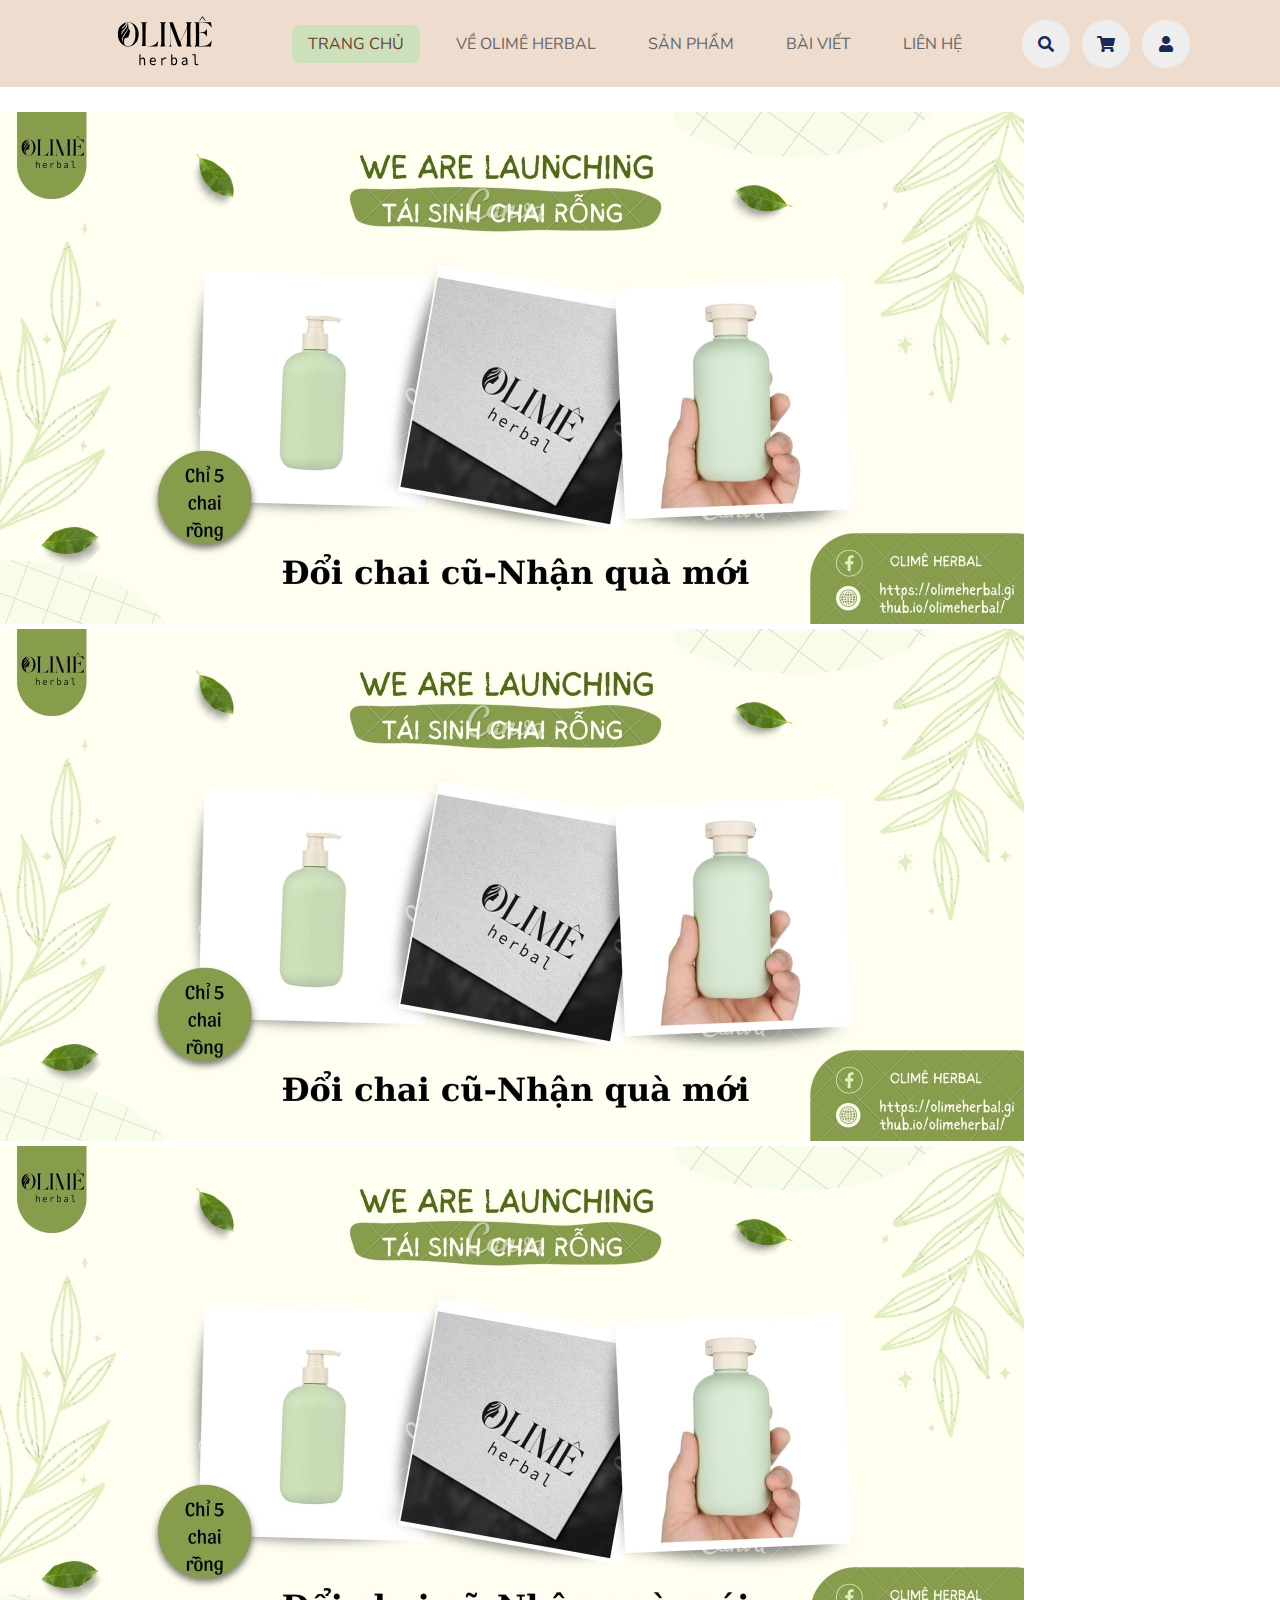
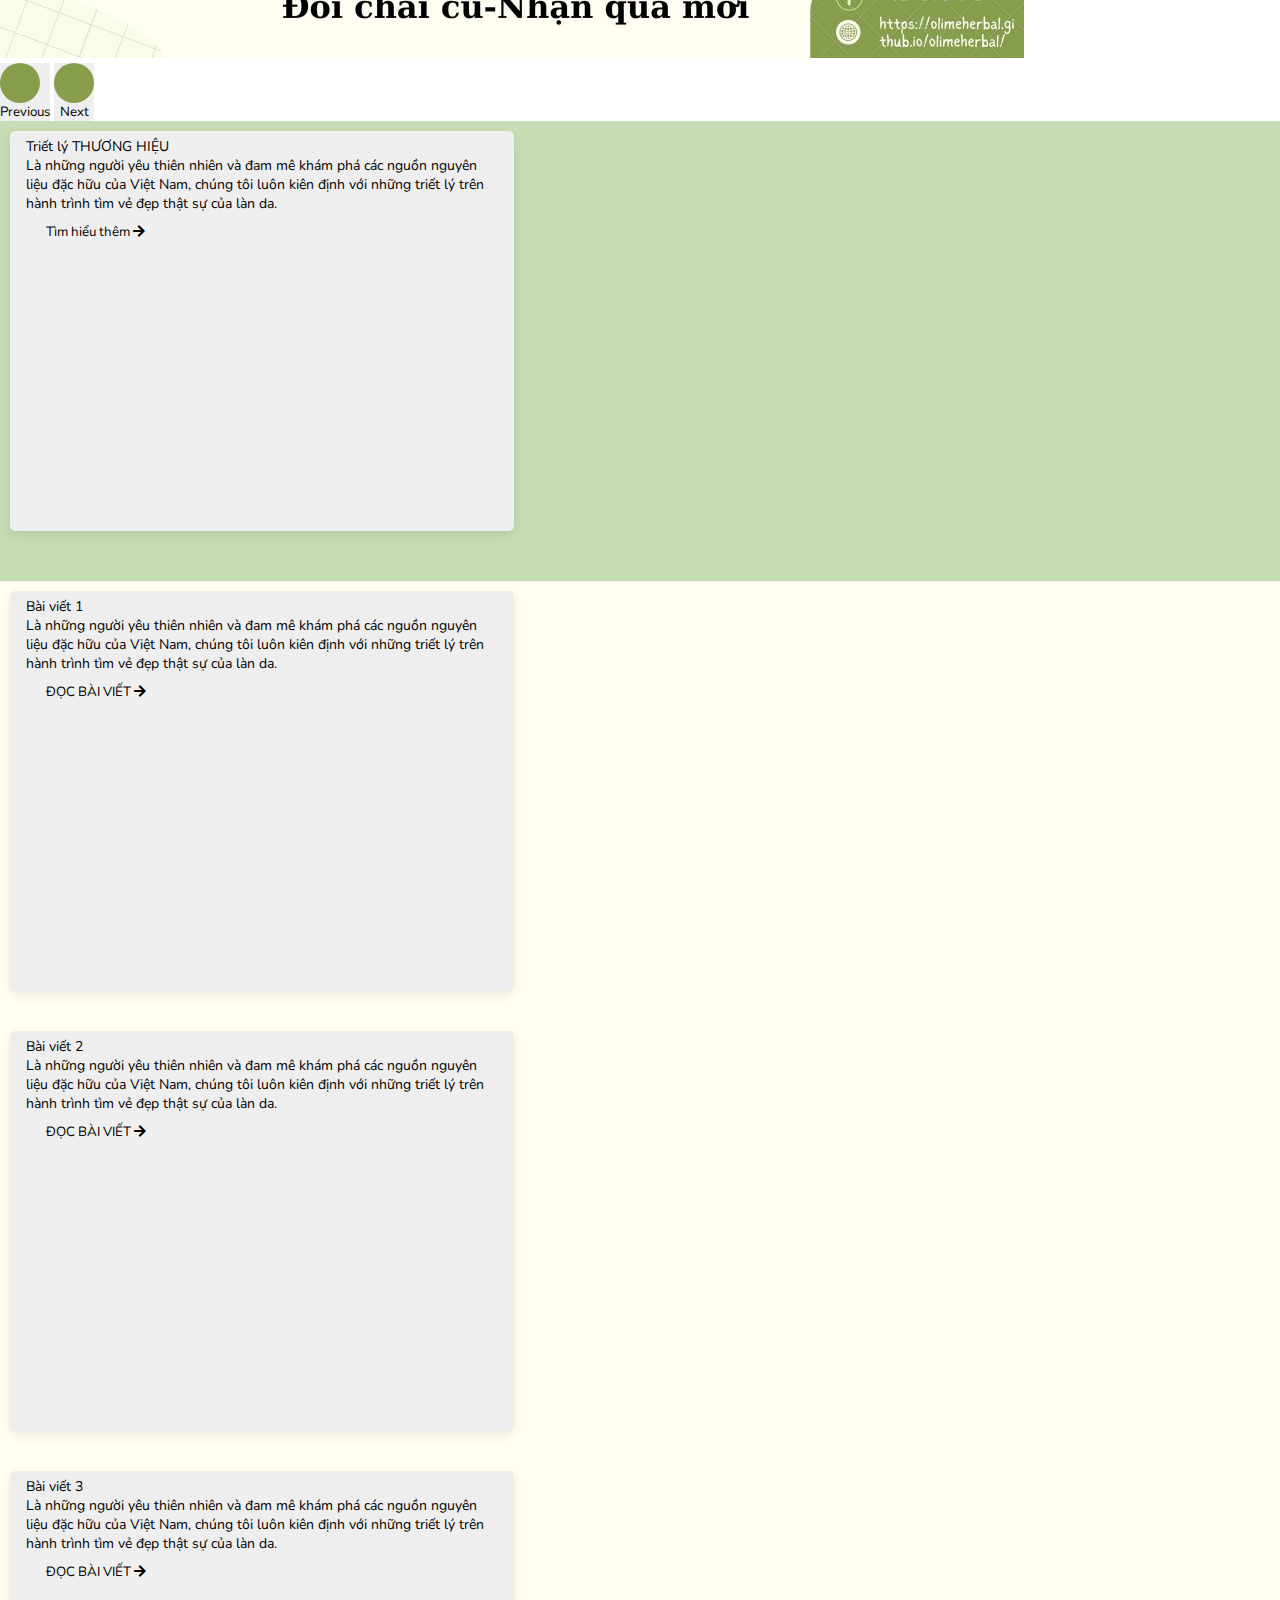
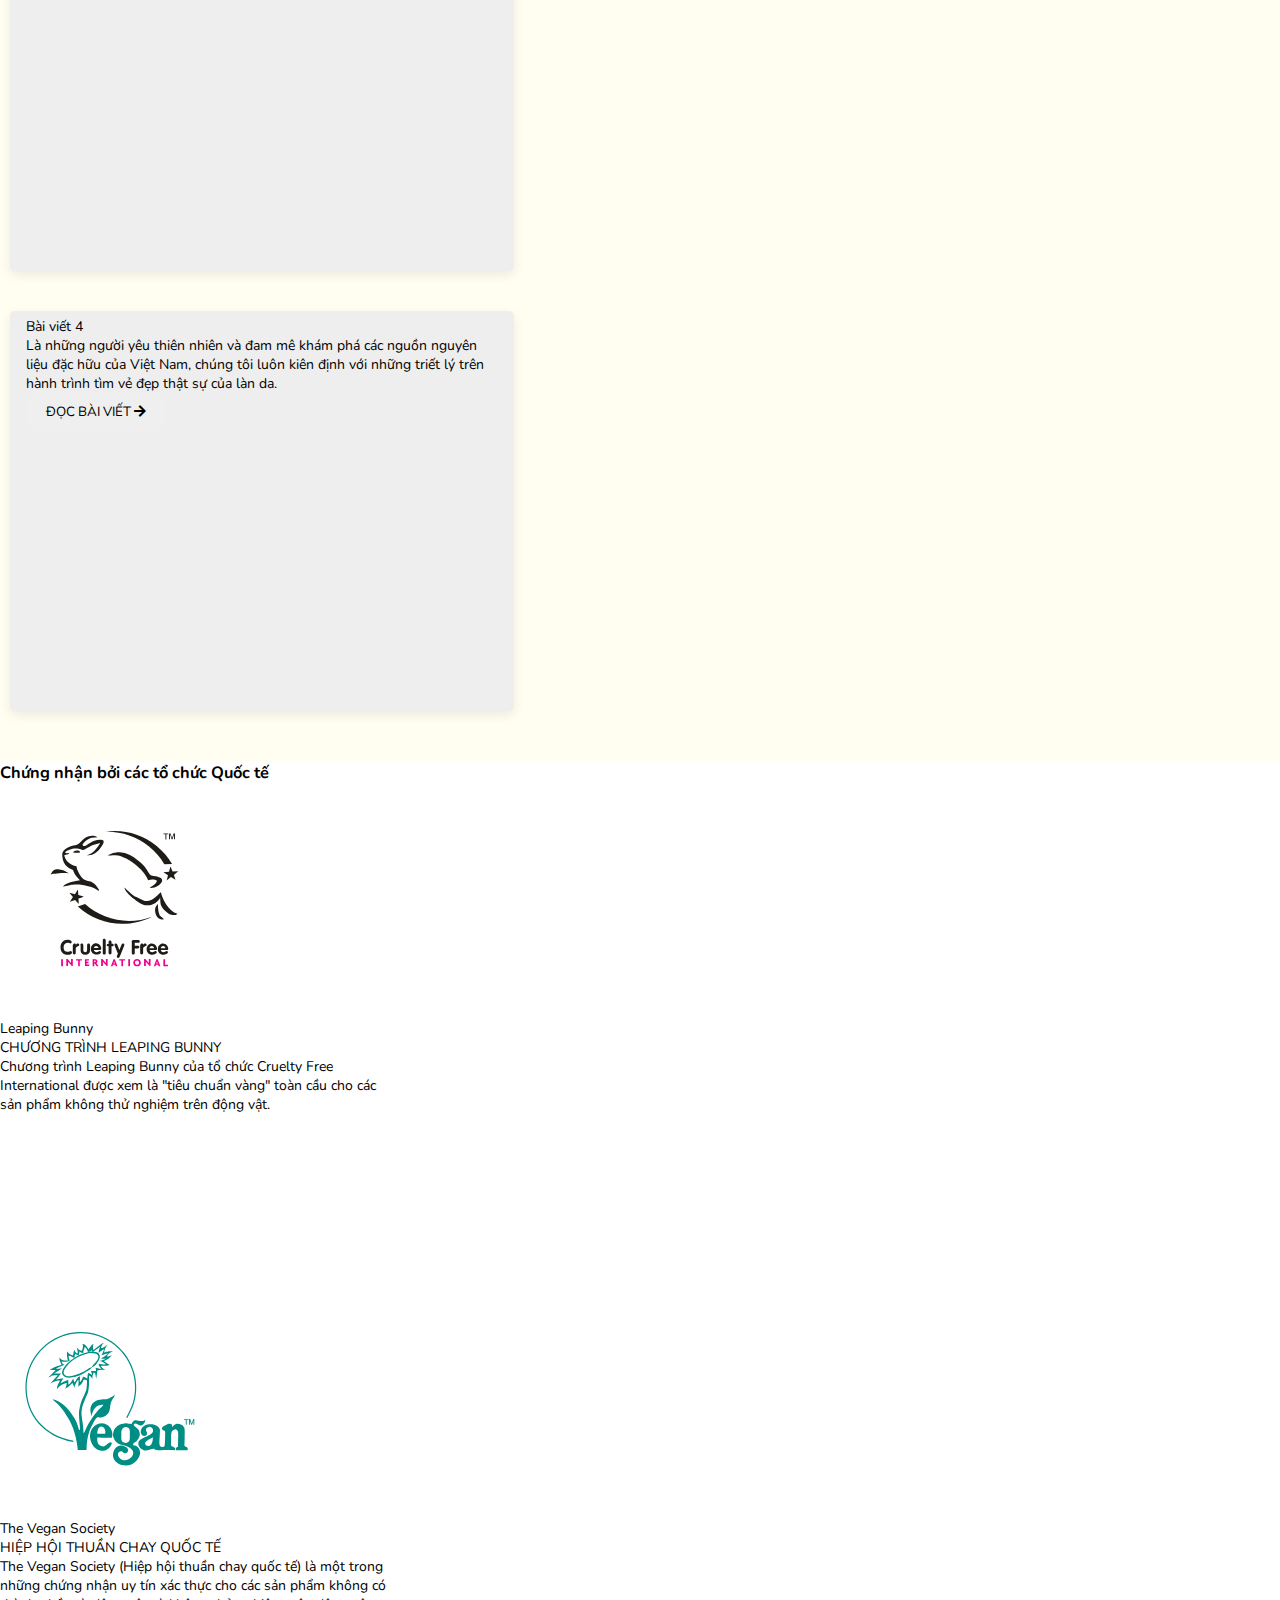
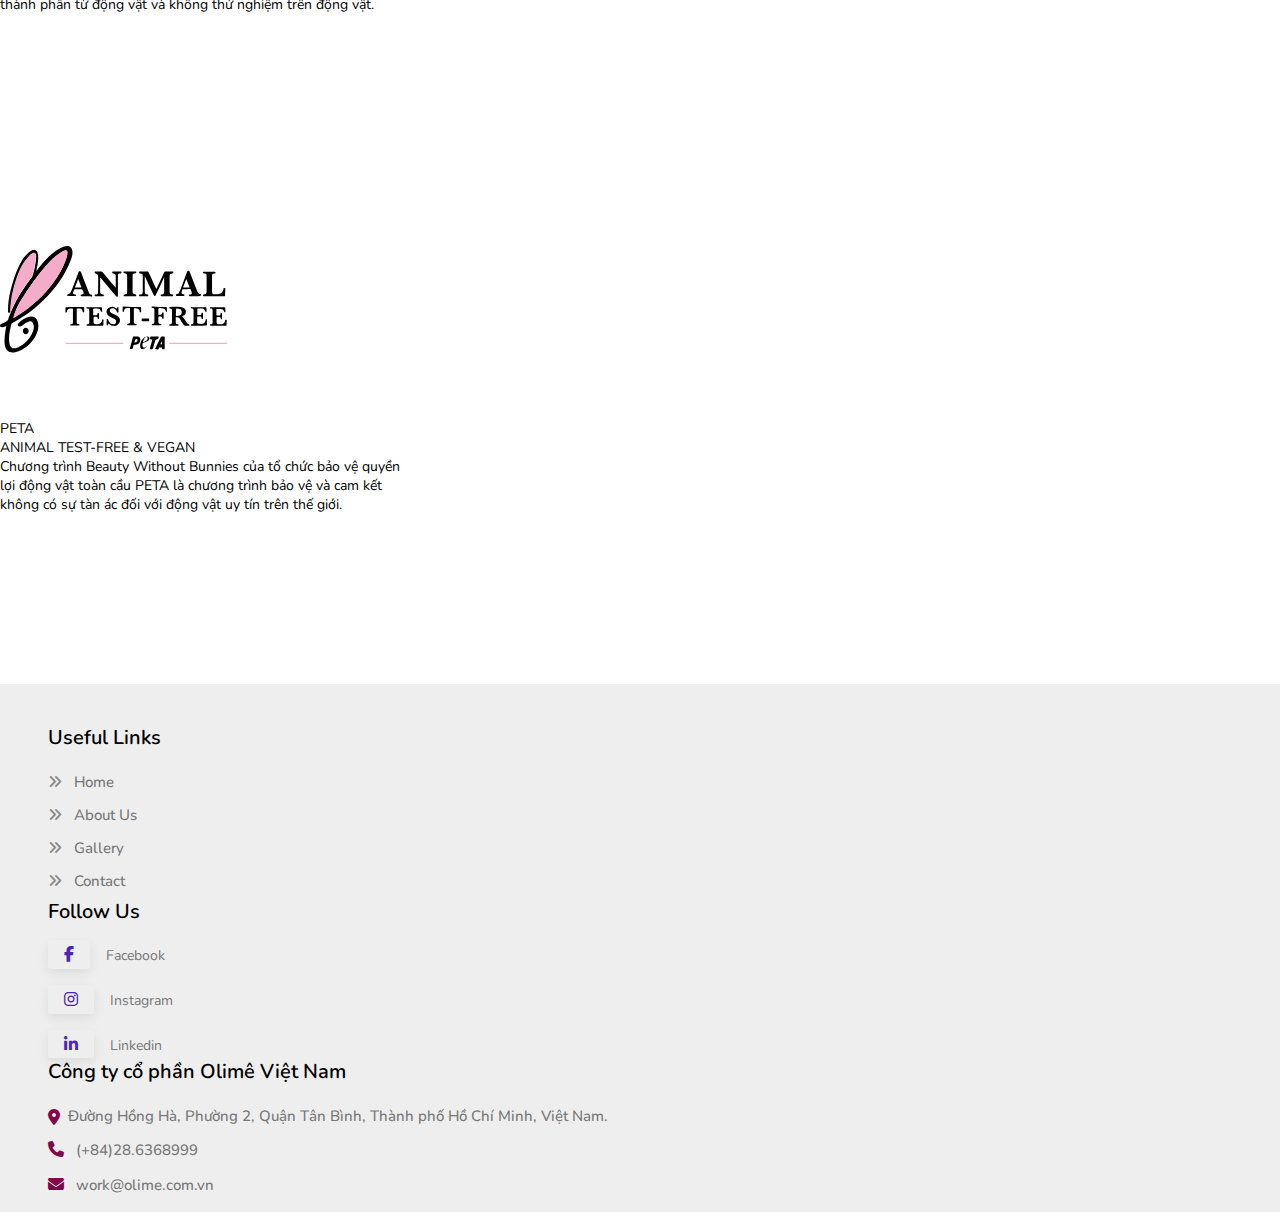
==== index.html @ 885ab1d5 "update" ====
<!DOCTYPE html>
<html lang="en">
<head>
    <meta charset="UTF-8">
    <meta name="viewport" content="width=device-width, initial-scale=1.0">
    <link rel="stylesheet" href="https://cdnjs.cloudflare.com/ajax/libs/font-awesome/6.4.2/css/all.min.css">
    <link href="https://cdn.jsdelivr.net/npm/bootstrap@5.3.2/dist/css/bootstrap.min.css" rel="stylesheet" integrity="sha384-T3c6CoIi6uLrA9TneNEoa7RxnatzjcDSCmG1MXxSR1GAsXEV/Dwwykc2MPK8M2HN" crossorigin="anonymous">
    <title>Oliherbal</title>
    <link
    rel="stylesheet"
    href="https://cdn.jsdelivr.net/npm/swiper@11/swiper-bundle.min.css"
    />
    <link rel="icon" href="./assests/img/logo.svg" type="image/x-icon">
    <link rel="stylesheet" href="./css/style.css">
    <link rel="stylesheet" href="https://use.fontawesome.com/releases/v5.0.8/css/all.css">
</head>
<body>
    <div class="wrapper">
        <header id="home">
            <a href="">
                <img src="./assests/img/logo2.svg" alt="logo" width="150px" height="50px">
            </a>
            <nav class="navbar ">
                <a class="active" href="#home">TRANG CHỦ</a>
                <a href="#about">VỀ OLIMÊ HERBAL</a>
                <a class="product" href="#product" >SẢN PHẨM</a>
                <a href="#blog">BÀI VIẾT</a>
                <a href="#contact">LIÊN HỆ</a>
            </nav>
            <dev class="icon">
                <i class="fas fa-bars" id="menu-bars"></i>
                <i class="fas fa-search" id="search"></i>
                <a href="#" class="fas fa-shopping-cart"></a>
                <i class="fa fa-user" aria-hidden="true"></i>
            </dev>
        </header>
        <!-- Carousel wrapper -->
        <div id="carouselExample" class="carousel slide" style="margin-top: 7rem;">
            <div class="carousel-inner justify-content-center">
                <div class="carousel-item active">
                    <img src="./assests/img/slider1.jpg" class="d-block mx-auto" alt="..." style="max-height: 100vh; max-width: 100%; object-fit: contain;">
                </div>
                <div class="carousel-item">
                    <img src="./assests/img/slider1.jpg" class="d-block mx-auto" alt="..." style="max-height: 100vh; max-width: 100%; object-fit: contain;">
                </div>
                <div class="carousel-item">
                    <img src="./assests/img/slider1.jpg" class="d-block mx-auto" alt="..." style="max-height: 100vh; max-width: 100%; object-fit: contain;">
                </div>
            </div>
            <button class="carousel-control-prev " type="button" data-bs-target="#carouselExample" data-bs-slide="prev">
                <div class="carousel-control-prev-theme d-flex align-items-center justify-content-center">
                    <span class="carousel-control-prev-icon" aria-hidden="true"></span>
                </div>
                <span class="visually-hidden">Previous</span>
            </button>
            <button class="carousel-control-next" type="button" data-bs-target="#carouselExample" data-bs-slide="next">
                <div class="carousel-control-prev-theme d-flex align-items-center justify-content-center">
                    <span class="carousel-control-next-icon" ariahidden="true"></span>
                </div>
                <span class="visually-hidden">Next</span>
            </button>
        </div>
        
        <div class="about d-flex justify-content-center align-items-center mt-3 p-5" id="about">
            <div class="content d-flex flex-column justify-content-center align-items-center">
                <p class="text fs-1"><span class="fst-italic">Triết lý</span> <span class="fw-bold">THƯƠNG HIỆU</span><p>
                <p class="text fs-5">Là những người yêu thiên nhiên và đam mê khám phá các nguồn nguyên liệu đặc hữu của Việt Nam, chúng tôi luôn kiên định với những triết lý trên hành trình tìm vẻ đẹp thật sự của làn da.</p>
                <button type="button" class="btn btn-dark custom-button">
                    Tìm hiểu thêm <i class="fas fa-arrow-right"></i> 
                </button>
            </div>
        </div>
        
        <div class="blog d-flex justify-content-center align-items-center p-5" id="blog">
            <div class="row mx-auto d-flex align-items-center justify-content-between">
                <div class="content d-flex flex-column justify-content-center align-items-center">
                    <p class="text fs-1"><span class="fw-bold">Bài viết 1</span><p>
                    <p class="text fs-5">Là những người yêu thiên nhiên và đam mê khám phá các nguồn nguyên liệu đặc hữu của Việt Nam, chúng tôi luôn kiên định với những triết lý trên hành trình tìm vẻ đẹp thật sự của làn da.</p>
                    <button type="button" class="btn btn-dark custom-button">
                        <span class="fw-bold">ĐỌC BÀI VIẾT</span> <i class="fas fa-arrow-right"></i> 
                    </button>
                </div>
                <div class="content d-flex flex-column justify-content-center align-items-center">
                    <p class="text fs-1"><span class="fw-bold">Bài viết 2</span><p>
                    <p class="text fs-5">Là những người yêu thiên nhiên và đam mê khám phá các nguồn nguyên liệu đặc hữu của Việt Nam, chúng tôi luôn kiên định với những triết lý trên hành trình tìm vẻ đẹp thật sự của làn da.</p>
                    <button type="button" class="btn btn-dark custom-button">
                        <span class="fw-bold">ĐỌC BÀI VIẾT</span> <i class="fas fa-arrow-right"></i> 
                    </button>
                </div>

                <div class="content d-flex flex-column justify-content-center align-items-center">
                    <p class="text fs-1"><span class="fw-bold">Bài viết 3</span><p>
                    <p class="text fs-5">Là những người yêu thiên nhiên và đam mê khám phá các nguồn nguyên liệu đặc hữu của Việt Nam, chúng tôi luôn kiên định với những triết lý trên hành trình tìm vẻ đẹp thật sự của làn da.</p>
                    <button type="button" class="btn btn-dark custom-button">
                        <span class="fw-bold">ĐỌC BÀI VIẾT</span> <i class="fas fa-arrow-right"></i> 
                    </button>
                </div>
                <div class="content d-flex flex-column justify-content-center align-items-center">
                    <p class="text fs-1"><span class="fw-bold">Bài viết 4</span><p>
                    <p class="text fs-5">Là những người yêu thiên nhiên và đam mê khám phá các nguồn nguyên liệu đặc hữu của Việt Nam, chúng tôi luôn kiên định với những triết lý trên hành trình tìm vẻ đẹp thật sự của làn da.</p>
                    <button type="button" class="btn btn-dark custom-button">
                        <span class="fw-bold">ĐỌC BÀI VIẾT</span> <i class="fas fa-arrow-right"></i> 
                    </button>
                </div>
            </div>
        </div>
        
        <div class="certificate p-5 d-flex justify-content-center align-items-center flex-column " >
            <h3 class="mb-5"> Chứng nhận bởi các tổ chức Quốc tế </h3>
            <div class="row mx-auto d-flex align-items-center justify-content-between">
                <div class="content2 d-flex flex-column justify-content-center align-items-center" style="max-width: 400px;">
                    <img src="./assests/img/certificate1.svg" alt="">
                    <p class="text fs-1"><span class="fw-bold">Leaping Bunny</span><p>
                    <p class="text fs-5"><span class="fw-bold">CHƯƠNG TRÌNH LEAPING BUNNY</span><p></p>
                    <p class="text fs-6">Chương trình Leaping Bunny của tổ chức Cruelty Free International được xem là "tiêu chuẩn vàng" toàn cầu cho các sản phẩm không thử nghiệm trên động vật.</p>
                </div>
                <div class="content2 d-flex flex-column justify-content-center align-items-center" style="max-width: 400px;">
                    <img src="./assests/img/certificate2.svg" alt="">
                    <p class="text fs-1"><span class="fw-bold">
                        The Vegan Society
                      </span><p>
                    <p class="text fs-5"><span class="fw-bold">
                        HIỆP HỘI THUẦN CHAY QUỐC TẾ
                      </span><p></p>
                    <p class="text fs-6">
                        The Vegan Society (Hiệp hội thuần chay quốc tế) là một trong những chứng nhận uy tín xác thực cho các sản phẩm không có thành phần từ động vật và không thử nghiệm trên động vật.
                      </p>
                </div>
                <div class="content2 d-flex flex-column justify-content-center align-items-center" style="max-width: 400px;">
                    <img src="./assests/img/certificate.svg" alt="">
                    <p class="text fs-1"><span class="fw-bold">
                        PETA
                      </span><p>
                    <p class="text fs-5"><span class="fw-bold">
                        ANIMAL TEST-FREE & VEGAN
                      </span><p></p>
                    <p class="text fs-6">
                        Chương trình Beauty Without Bunnies của tổ chức bảo vệ quyền lợi động vật toàn cầu PETA là chương trình bảo vệ và cam kết không có sự tàn ác đối với động vật uy tín trên thế giới.
                      </p>
                </div>
            </div>
        </div>

        <footer id="contact">
            <div class="container">
                <div class="row d-flex justify-content-center align-items-center">
                    <div class="col-md-3">
                        <div class="useful-link">
                            <h2>Useful Links</h2>
                            <div class="use-links">
                                <li><a href="index.html"><i class="fa-solid fa-angles-right"></i> Home</a></li>
                                <li><a href="about.html"><i class="fa-solid fa-angles-right"></i> About Us</a></li>
                                <li><a href="gallery.html"><i class="fa-solid fa-angles-right"></i> Gallery</a></li>
                                <li><a href="contact.html"><i class="fa-solid fa-angles-right"></i> Contact</a></li>
                            </div>
                        </div>
                    </div>
                    <div class="col-md-3">
                        <div class="social-links">
                            <h2>Follow Us</h2>
                            <div class="social-icons">
                                <li><a href="https://www.facebook.com/olimeherbal"><i class="fa-brands fa-facebook-f"></i> Facebook</a></li>
                                <li><a href=""><i class="fa-brands fa-instagram"></i> Instagram</a></li>
                                <li><a href=""><i class="fa-brands fa-linkedin-in"></i> Linkedin</a></li>
                            </div>
                        </div>
                    </div>
                    <div class="col-md-3">
                        <div class="address">
                            <h2>Công ty cổ phần Olimê Việt Nam</h2>
                            <div class="address-links">
                                <li class="address1"><i class="fa-solid fa-location-dot"></i> Đường Hồng Hà, Phường 2, Quận Tân Bình, Thành phố Hồ Chí Minh, Việt Nam.</li>
                                <li><a href=""><i class="fa-solid fa-phone"></i> (+84)28.6368999</a></li>
                                <li><a href=""><i class="fa-solid fa-envelope"></i> work@olime.com.vn</a></li>
                            </div>
                        </div>
                    </div>  
                </div>
            </div>
        </footer>
    </div>
    <script src="https://cdn.jsdelivr.net/npm/swiper@11/swiper-bundle.min.js"></script>
    <script src="./js/app.js"></script>
    <script src="https://cdn.jsdelivr.net/npm/bootstrap@5.3.2/dist/js/bootstrap.bundle.min.js" integrity="sha384-C6RzsynM9kWDrMNeT87bh95OGNyZPhcTNXj1NW7RuBCsyN/o0jlpcV8Qyq46cDfL" crossorigin="anonymous"></script>
</body>
</html>
---- css/style.css ----
@import url('https://fonts.googleapis.com/css2?family=Nunito:wght@200;300;400;500;600;700;800;900&display=swap');

:root{
    --green: #CCE0BB;
    --black: #192a56;
    --light-color: #666;
    --box-shadow: - .5rem rgba(0, 0, 0, 0.1);
}

*{
    font-family: 'Nunito', sans-serif;
    margin: 0;
    padding: 0;
    box-sizing: border-box;
    text-decoration: none;
    outline: none;
    border: none;
    transition: all 0.3s linear;
}
.sub-heading{
    text-align: center;
    color: var(--green);
    font-size: 2rem;
    padding-top: 1rem;
}

.heading{
    text-align: center;
    font-size: 3rem;
    padding-bottom: 1rem;
    color: var(--black);
    text-transform: uppercase;
}

body{
    font-size: 62.5%;
    overflow-x: hidden;
    scroll-padding-top: 5.5rem;
    scroll-behavior: smooth;
}

section{
    padding: 2rem 9%;
}

header{
    position: fixed;
    top: 0;
    left: 0;
    right: 0;
    background: #EEDCCE;
    padding: 1rem 7%;
    display: flex;
    align-items: center;
    justify-content: space-between;
    z-index: 1000;
    box-shadow: var(--box-shadow);
}

ul{
    list-style: none;
}

header .navbar a{
    font-size: 1rem;
    border-radius: .5rem;
    padding: .5rem 1rem;
    color: var(--light-color);
    text-decoration: none;
    margin-left: 1rem;
}

header .navbar a.active,
header .navbar a:hover{
    background: var(--green);
    color: #69412E;
}

header .icon i,
header .icon a {
    cursor: pointer;
    margin-left: .5rem;
    text-align: center;
    height: 3rem;
    line-height: 3rem;
    width: 3rem;
    font-size: 1rem;
    color: var(--black);
    border-radius: 50%;
    background-color: #eee;
    text-decoration: none;
}

header .icon i:hover,
header .icon a:hover{
    background: var(--green);
    color: #69412E;
    transform: rotate(360deg);
} 

header .icon #menu-bars{
    display: none;
}


@media (max-width: 991px){
    header{
        padding: 1rem 2rem;
    }
}

@media (max-width: 1190px){
    header .icon #menu-bars{
        display: inline-block;
    }
    
    header .icon #search{
        display: none;
    }
    
    header .navbar{
        position: absolute;
        top: 100%;
        left: 0;
        right: 0;
        background: #fff;
        border-top: .1rem solid rgba(0, 0, 0, 0.2);
        border-bottom: .1rem solid rgba(0, 0, 0, 0.2);
        padding: 1rem;
        clip-path: polygon(0 0, 100% 0, 100% 0, 0 0);
    }

    header .navbar.active{
        clip-path: polygon(0 0, 100% 0, 100% 100%, 0 100%);
    }

    header .navbar a{
        display: block;
        width: 100%;
        padding: 1rem;
        margin: .5rem;
        font-size: 1rem;
        background: #eee;
    }
}

@media screen and (max-width: 420px){
    header{
        width: 100%;
    }

    header .icon i,
    header .icon a{
        height: 2.5rem;
        line-height: 2.5rem;
        width: 2.5rem;
        font-size: 1rem;
    }

    header a img{
        width: 80px;
    }  

    .content .text .content2{
        font-size: 0.5rem;
    }

}

.carousel-control-prev-theme{
    background-color: #879D4B   ;
    border-radius: 50%;
    width: 40px;
    height: 40px;
}

.custom-button {
    padding: 10px 20px;
    transition: transform 0.2s; /* Hiệu ứng dịch chuyển khi hover */
}

.custom-button:hover {
    transform: translateX(5px); /* Dịch chuyển sang phải khi hover */
}

.content{
    box-shadow: rgb(0 0 0 / 8%) 0px 4px 12px;
    padding: 0.4rem 1rem 0.4rem 1rem;
    border-radius: 5px;
    background-color: #eee;
    height: 100%;
    width: 40%;
    min-height: 400px;
    min-width: 370px;
    margin-bottom: 40px;
}

.content2{
    background-color: #fff;
    min-height: 500px;
    min-width: 240px;
}

.about, .blog{
    background-color: #C7DCB3;
    padding: 10px;
}

.certificate{
    background-color: #fff;
}
.blog{
    background-color: #FFFEF1;
}

/* footer section start */
*{
  -webkit-box-sizing:border-box;
  -moz-box-sizing:border-box;
  -o-box-sizing:border-box;
  -ms-box-sizing:border-box;
  box-sizing:border-box;
}
body{
  font-size:14px;
  background: #fff;
    max-width:1920px;
    margin:0 auto;
  overflow-x:hidden;
  font-family: poppins;
  

}
#contact{
    background: #f7f7f7;
    padding: 3rem;
    padding-top: 40px;
    padding-bottom: 10px;
    background-color: #eee;
}

.social-links h2{
    padding-bottom: 15px;
    font-size: 20px;
    font-weight: 600;
}

.social-links img{
    padding-bottom: 25px;
}

.social-icons{
    display: flex;
    flex-direction: column;
    gap: 1rem;
    color: #777777;
}
.social-icons a{
    color: #777777;
}

.social-icons a:hover{
    color: #000;
}

.social-icons a i{
    box-shadow: rgb(0 0 0 / 8%) 0px 4px 12px;
    padding: 0.4rem 1rem 0.4rem 1rem;
    border-radius: 3px;
    color: #4a25b8;
    font-size: 16px;
    margin-right: 12px;
}

li{
  list-style: none;
}

.useful-link h2{
    padding-bottom: 15px;
    font-size: 20px;
    font-weight: 600;
}
.useful-link img{
    padding-bottom: 15px;
}
.use-links{
    line-height: 32px;
}
.use-links li i{
    font-size: 14px;
    padding-right: 8px;
    color: #898989;
}
.use-links li a{
    color: #303030;
    font-size: 15px;
    font-weight: 500;
    color: #777777;
}
.use-links li a:hover{
    color: #000;
}
.address h2{
    padding-bottom: 15px;
    font-size: 20px;
    font-weight: 600;
}
.address img{
    padding-bottom: 15px;
}
.address-links li a{
    color: #303030;
    font-size: 15px;
    font-weight: 500;
    color: #777777;

}
.address-links li i{
    font-size: 16px;
    padding-right: 8px;
    color: #82074a;
}

.address-links li i:nth-child(1){
    padding-top: 9px;
}

.address-links .address1{
    font-weight: 500;
    font-size: 15px;
    display: flex;
}

.address-links{
    line-height: 32px;
    color: #777777;
}
.copy-right-sec{
    padding: 1.8rem;
    background: #dccfcf;
    color: #fff;
    text-align: center;
}
.copy-right-sec a{
  color: #fcd462;
    font-weight: 500;
}
a{
  text-decoration:none;
}

.logo-content
{
    display: flex;
    align-items: center;
    justify-content: center;
    flex-direction: column;
    margin-bottom: 2rem;
}

.footer-about {
    display: flex;
    align-items: center; /* Canh giữa theo chiều dọc */
}

.footer-about img {
    margin-right: 10px; /* Để tạo khoảng cách giữa hình ảnh và đoạn văn bản */
}

/* footer section end */
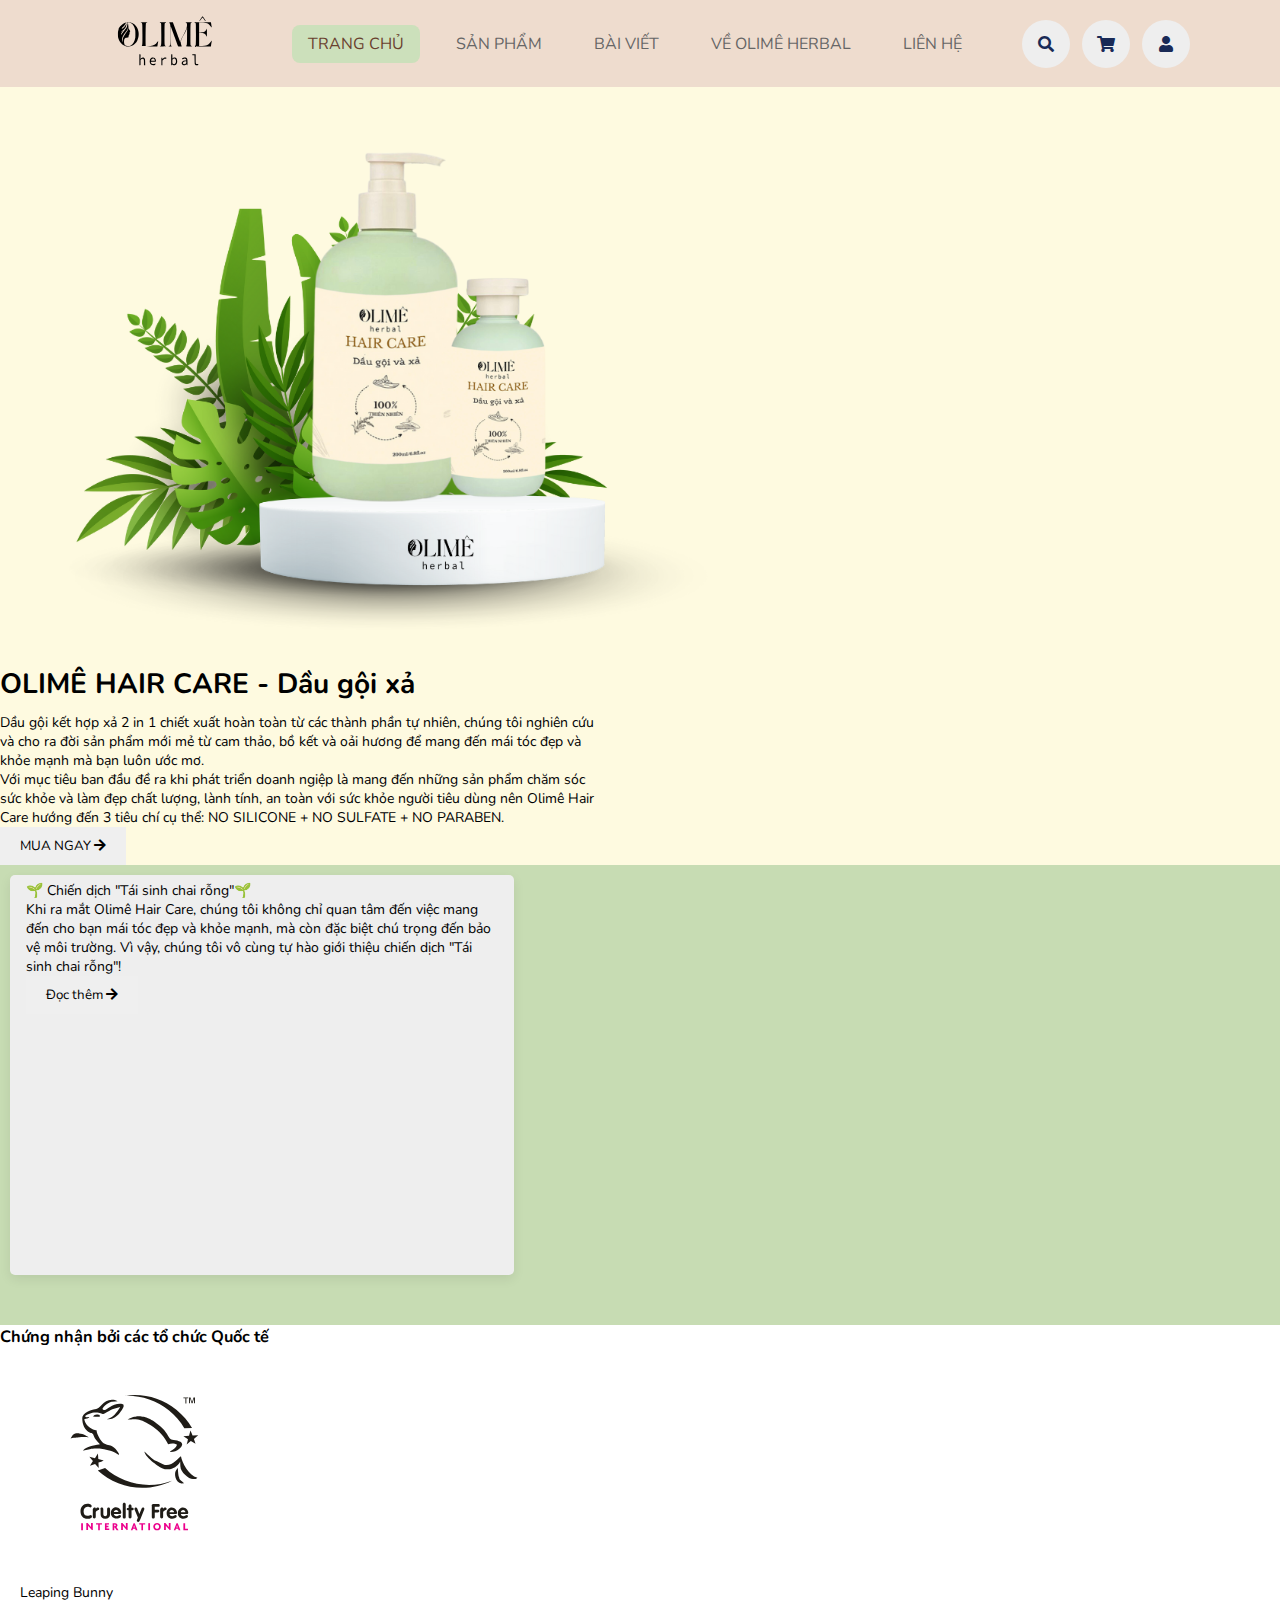
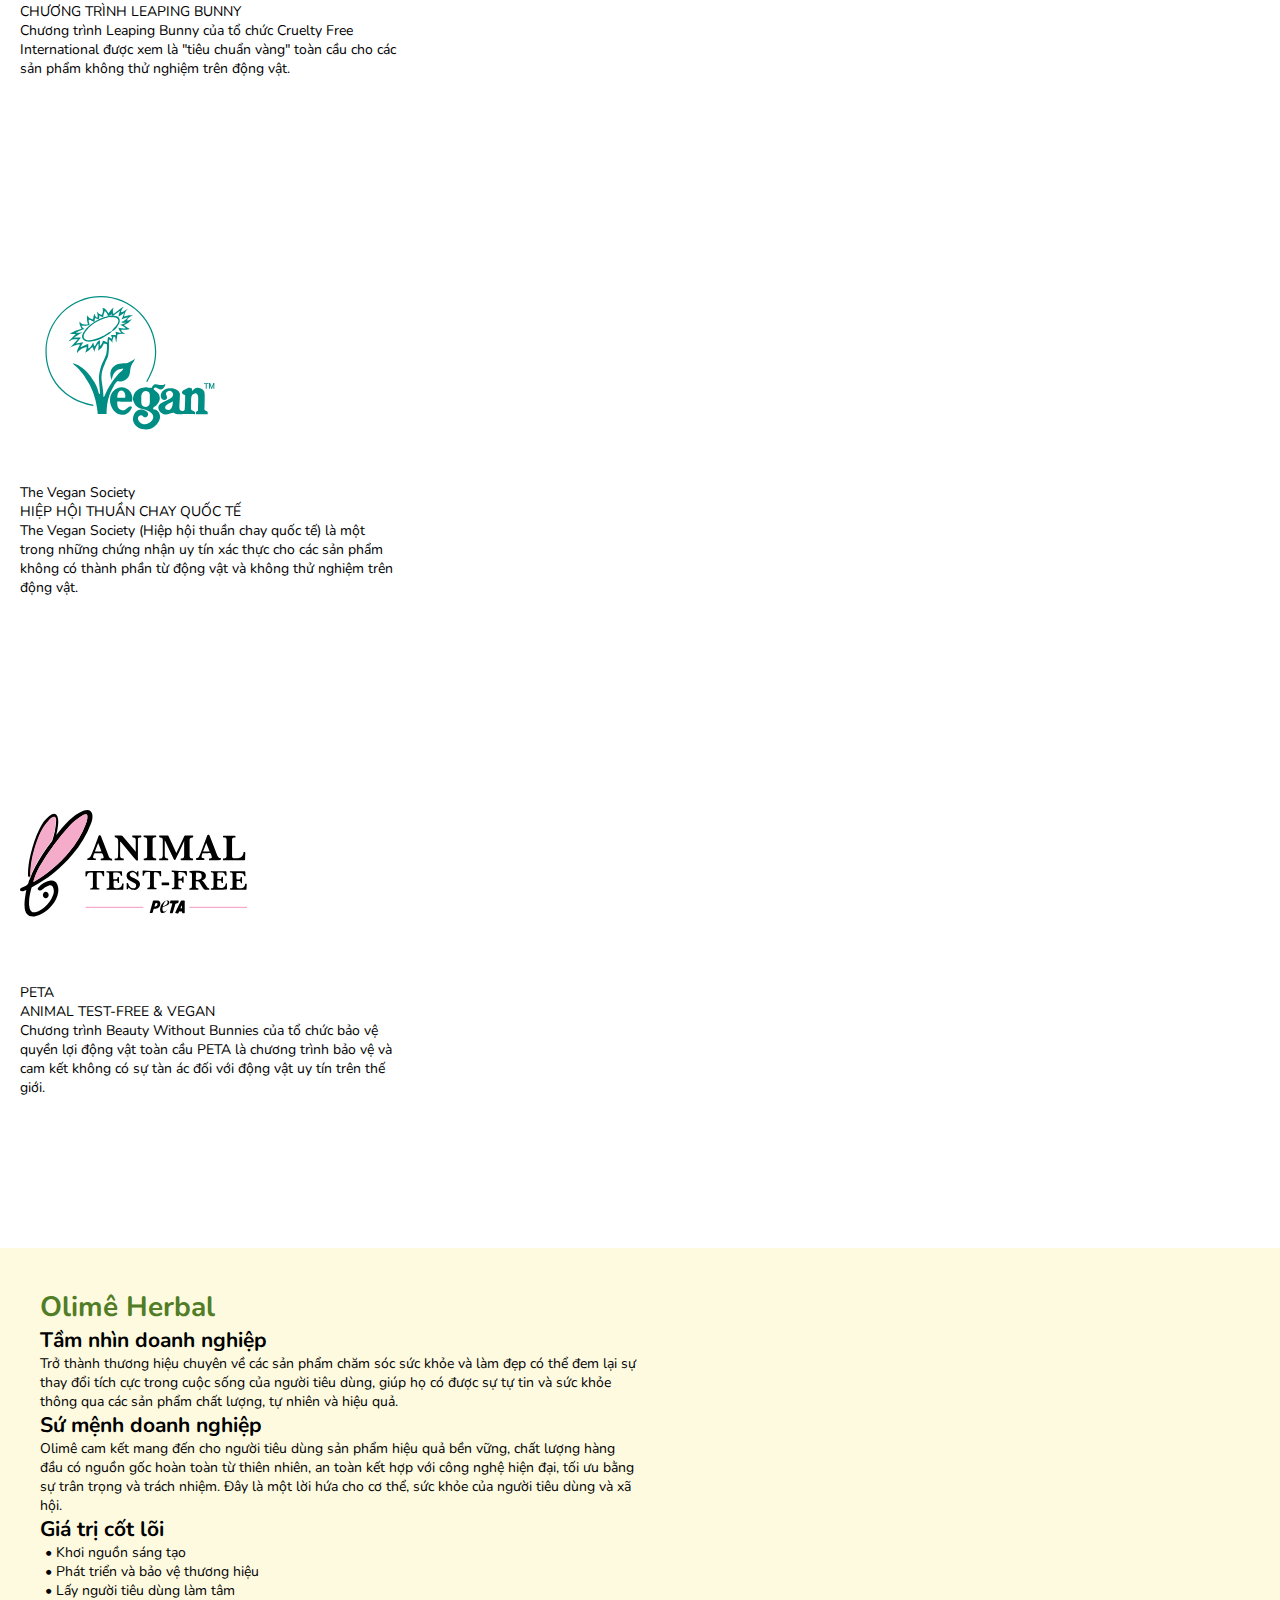
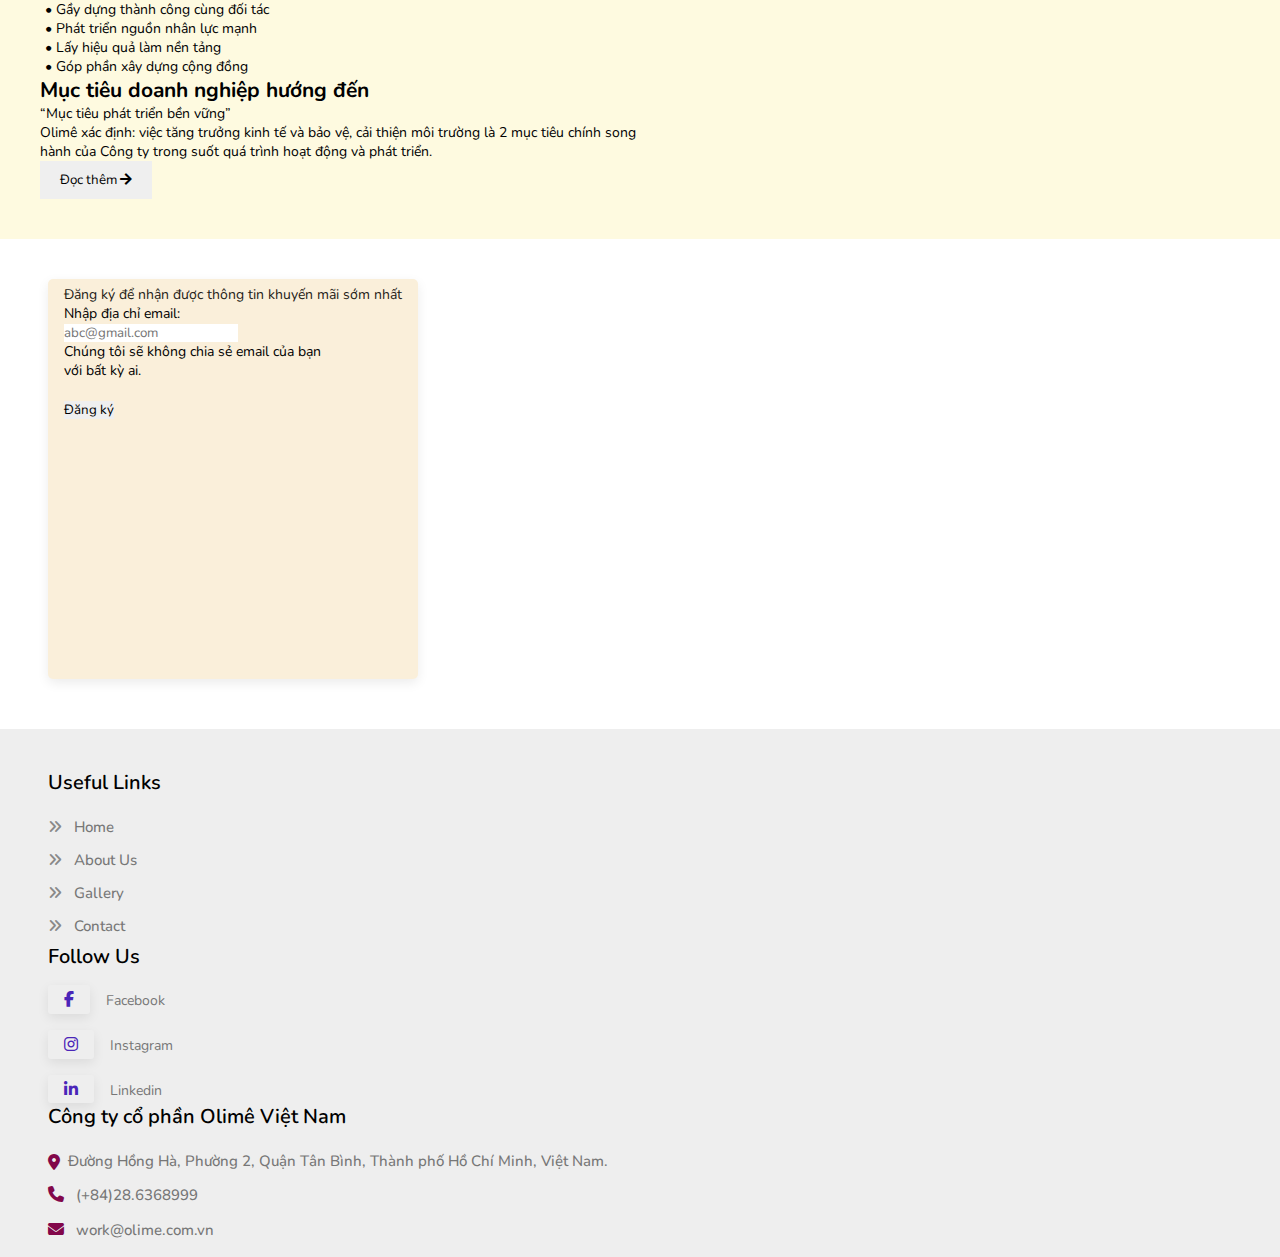
==== commit 659f3f8c: "update" ====
--- a/index.html
+++ b/index.html
@@ -1,30 +1,60 @@
 <!DOCTYPE html>
 <html lang="en">
+
 <head>
     <meta charset="UTF-8">
     <meta name="viewport" content="width=device-width, initial-scale=1.0">
     <link rel="stylesheet" href="https://cdnjs.cloudflare.com/ajax/libs/font-awesome/6.4.2/css/all.min.css">
-    <link href="https://cdn.jsdelivr.net/npm/bootstrap@5.3.2/dist/css/bootstrap.min.css" rel="stylesheet" integrity="sha384-T3c6CoIi6uLrA9TneNEoa7RxnatzjcDSCmG1MXxSR1GAsXEV/Dwwykc2MPK8M2HN" crossorigin="anonymous">
+    <link href="https://cdn.jsdelivr.net/npm/bootstrap@5.3.2/dist/css/bootstrap.min.css" rel="stylesheet"
+        integrity="sha384-T3c6CoIi6uLrA9TneNEoa7RxnatzjcDSCmG1MXxSR1GAsXEV/Dwwykc2MPK8M2HN" crossorigin="anonymous">
     <title>Oliherbal</title>
-    <link
-    rel="stylesheet"
-    href="https://cdn.jsdelivr.net/npm/swiper@11/swiper-bundle.min.css"
-    />
+    <link rel="stylesheet" href="https://cdn.jsdelivr.net/npm/swiper@11/swiper-bundle.min.css" />
     <link rel="icon" href="./assests/img/logo.svg" type="image/x-icon">
     <link rel="stylesheet" href="./css/style.css">
     <link rel="stylesheet" href="https://use.fontawesome.com/releases/v5.0.8/css/all.css">
+    <!-- Google Tag Manager -->
+    <script>
+        (function (w, d, s, l, i) {
+            w[l] = w[l] || []; w[l].push({
+                'gtm.start':
+                    new Date().getTime(), event: 'gtm.js'
+            }); var f = d.getElementsByTagName(s)[0],
+                j = d.createElement(s), dl = l != 'dataLayer' ? '&l=' + l : ''; j.async = true; j.src =
+                    'https://www.googletagmanager.com/gtm.js?id=' + i + dl; f.parentNode.insertBefore(j, f);
+        })(window, document, 'script', 'dataLayer', 'GTM-NZ9W42XL');
+    </script>
+    <style>
+        @media (max-width: 767px) {
+
+            /* Chia nội dung thành 4 hàng trong chế độ màn hình điện thoại */
+            .container1 .row {
+                display: block;
+                
+            }
+
+            /* Tắt padding-left khi ở chế độ màn hình điện thoại */
+            .col-6.col-border {
+                padding-left: 0;
+            }
+            .category{
+                width: 100%;
+            }
+        }
+    </style>
+    <!-- End Google Tag Manager -->
 </head>
+
 <body>
     <div class="wrapper">
         <header id="home">
-            <a href="">
+            <a href="index.html">
                 <img src="./assests/img/logo2.svg" alt="logo" width="150px" height="50px">
             </a>
             <nav class="navbar ">
-                <a class="active" href="#home">TRANG CHỦ</a>
-                <a href="#about">VỀ OLIMÊ HERBAL</a>
-                <a class="product" href="#product" >SẢN PHẨM</a>
-                <a href="#blog">BÀI VIẾT</a>
+                <a class="active" href="index.html">TRANG CHỦ</a>
+                <a href="product.html">SẢN PHẨM</a>
+                <a href="blog.html">BÀI VIẾT</a>
+                <a href="about.html">VỀ OLIMÊ HERBAL</a>
                 <a href="#contact">LIÊN HỆ</a>
             </nav>
             <dev class="icon">
@@ -34,17 +64,21 @@
                 <i class="fa fa-user" aria-hidden="true"></i>
             </dev>
         </header>
+
         <!-- Carousel wrapper -->
-        <div id="carouselExample" class="carousel slide" style="margin-top: 7rem;">
+        <!-- <div id="carouselExample" class="carousel slide" style="margin-top: 7rem;">
             <div class="carousel-inner justify-content-center">
                 <div class="carousel-item active">
-                    <img src="./assests/img/slider1.jpg" class="d-block mx-auto" alt="..." style="max-height: 100vh; max-width: 100%; object-fit: contain;">
+                    <img src="./assests/img/slider1.jpg" class="d-block mx-auto" alt="..."
+                        style="max-height: 100vh; max-width: 100%; object-fit: contain;">
                 </div>
                 <div class="carousel-item">
-                    <img src="./assests/img/slider1.jpg" class="d-block mx-auto" alt="..." style="max-height: 100vh; max-width: 100%; object-fit: contain;">
+                    <img src="./assests/img/slider1.jpg" class="d-block mx-auto" alt="..."
+                        style="max-height: 100vh; max-width: 100%; object-fit: contain;">
                 </div>
                 <div class="carousel-item">
-                    <img src="./assests/img/slider1.jpg" class="d-block mx-auto" alt="..." style="max-height: 100vh; max-width: 100%; object-fit: contain;">
+                    <img src="./assests/img/slider1.jpg" class="d-block mx-auto" alt="..."
+                        style="max-height: 100vh; max-width: 100%; object-fit: contain;">
                 </div>
             </div>
             <button class="carousel-control-prev " type="button" data-bs-target="#carouselExample" data-bs-slide="prev">
@@ -59,88 +93,228 @@
                 </div>
                 <span class="visually-hidden">Next</span>
             </button>
-        </div>
-        
-        <div class="about d-flex justify-content-center align-items-center mt-3 p-5" id="about">
+        </div> -->
+
+        <div class="d-flex justify-content-center align-items-center p-5 mt-3" id="product"
+            style="background-color: #FEFAE0;">
+            <div class="carousel slide" style="margin-top: 7rem; min-width: 300px; margin: 30px;">
+                <div class="carousel-inner justify-content-center">
+                    <img src="./assests/img/slider1-product.png" class="d-block mx-auto" alt="..."
+                        style="max-height: 100vh; max-width: 100%; object-fit: contain; height: 600px;">
+                </div>
+            </div>
+            <div class="review d-flex justify-content-center align-items-center flex-column"
+                style="margin-right: 40px;">
+                <h1 class="fw-bold" style="margin-bottom: 10px; margin-top: 30px;">OLIMÊ HAIR CARE - Dầu gội xả</h1>
+                <p class="fs-5" style="max-width: 600px;">Dầu gội kết hợp xả 2 in 1 chiết xuất hoàn toàn từ các thành
+                    phần tự nhiên, chúng tôi nghiên cứu và cho
+                    ra đời sản phẩm mới mẻ từ cam thảo, bồ kết và oải hương để mang đến mái tóc đẹp và khỏe mạnh mà bạn
+                    luôn ước mơ.
+                </p>
+                <p class="fs-5" style="max-width: 600px;">
+                    Với mục tiêu ban đầu đề ra khi phát triển doanh ngiệp là mang đến những sản phẩm chăm
+                    sóc sức khỏe và làm đẹp chất lượng, lành tính, an toàn với sức khỏe người tiêu dùng nên Olimê Hair
+                    Care hướng đến 3 tiêu chí cụ thể: <span class="fw-bold">NO SILICONE</span> + <span
+                        class="fw-bold">NO SULFATE</span> + <span class="fw-bold">NO PARABEN</span>.
+                </p>
+                <!-- <p class="fs-5">
+                    Olime Hair Care không chỉ mang đến cho bạn mái tóc đẹp, mà còn là trải nghiệm tự nhiên thú vị mỗi
+                    ngày. Chúng tôi sẽ giúp bạn thể hiện sự tỏa sáng tự nhiên và tự tin với mái tóc lý tưởng.
+                </p>
+                <p class="fs-5">
+                    Hãy bắt đầu ngay hôm nay và cảm nhận sự thay đổi từ chính tóc của bạn! Olime Hair Care - Làm cho tóc
+                    bạn trở nên đẹp tự nhiên và rạng ngời!
+                </p> -->
+                <div class="d-flex justify-content-center">
+                    <button type="button" class="btn btn-dark custom-button" id="buy">
+                        MUA NGAY <i class="fas fa-arrow-right"></i>
+                    </button>
+                </div>
+            </div>
+        </div>
+
+
+        <div class="about d-flex justify-content-center align-items-center p-5" id="blog">
             <div class="content d-flex flex-column justify-content-center align-items-center">
-                <p class="text fs-1"><span class="fst-italic">Triết lý</span> <span class="fw-bold">THƯƠNG HIỆU</span><p>
-                <p class="text fs-5">Là những người yêu thiên nhiên và đam mê khám phá các nguồn nguyên liệu đặc hữu của Việt Nam, chúng tôi luôn kiên định với những triết lý trên hành trình tìm vẻ đẹp thật sự của làn da.</p>
-                <button type="button" class="btn btn-dark custom-button">
-                    Tìm hiểu thêm <i class="fas fa-arrow-right"></i> 
+                <p class="text fs-1 fw-bold">🌱 Chiến dịch "Tái sinh chai rỗng"🌱
+                <p>
+                <p class="text fs-5">Khi ra mắt Olimê Hair Care, chúng tôi không chỉ quan tâm đến việc mang đến cho bạn
+                    mái tóc đẹp và khỏe mạnh, mà còn đặc biệt chú trọng đến bảo vệ môi trường. Vì vậy, chúng tôi vô cùng
+                    tự hào giới thiệu chiến dịch "Tái sinh chai rỗng"!
+                </p>
+                <button type="button" class="btn btn-dark custom-button" id="read-blog">
+                    Đọc thêm <i class="fas fa-arrow-right"></i>
                 </button>
             </div>
         </div>
-        
-        <div class="blog d-flex justify-content-center align-items-center p-5" id="blog">
+
+        <!-- <div class="blog d-flex justify-content-center align-items-center p-5" id="blog">
             <div class="row mx-auto d-flex align-items-center justify-content-between">
                 <div class="content d-flex flex-column justify-content-center align-items-center">
-                    <p class="text fs-1"><span class="fw-bold">Bài viết 1</span><p>
-                    <p class="text fs-5">Là những người yêu thiên nhiên và đam mê khám phá các nguồn nguyên liệu đặc hữu của Việt Nam, chúng tôi luôn kiên định với những triết lý trên hành trình tìm vẻ đẹp thật sự của làn da.</p>
+                    <p class="text fs-1"><span class=" fw-bold">🌱 Chiến dịch "Tái sinh chai rỗng" từ Olimê Hair Care 🌱</span>
+                    <p>
+                    <p class="text fs-5">Là những người yêu thiên nhiên và đam mê khám phá các nguồn nguyên liệu đặc hữu
+                        của Việt Nam, chúng tôi luôn kiên định với những triết lý trên hành trình tìm vẻ đẹp thật sự của
+                        làn da.</p>
                     <button type="button" class="btn btn-dark custom-button">
-                        <span class="fw-bold">ĐỌC BÀI VIẾT</span> <i class="fas fa-arrow-right"></i> 
+                        <span class="fw-bold">ĐỌC BÀI VIẾT</span> <i class="fas fa-arrow-right"></i>
                     </button>
                 </div>
                 <div class="content d-flex flex-column justify-content-center align-items-center">
-                    <p class="text fs-1"><span class="fw-bold">Bài viết 2</span><p>
-                    <p class="text fs-5">Là những người yêu thiên nhiên và đam mê khám phá các nguồn nguyên liệu đặc hữu của Việt Nam, chúng tôi luôn kiên định với những triết lý trên hành trình tìm vẻ đẹp thật sự của làn da.</p>
+                    <p class="text fs-1"><span class="fw-bold">Bài viết 2</span>
+                    <p>
+                    <p class="text fs-5">Là những người yêu thiên nhiên và đam mê khám phá các nguồn nguyên liệu đặc hữu
+                        của Việt Nam, chúng tôi luôn kiên định với những triết lý trên hành trình tìm vẻ đẹp thật sự của
+                        làn da.</p>
                     <button type="button" class="btn btn-dark custom-button">
-                        <span class="fw-bold">ĐỌC BÀI VIẾT</span> <i class="fas fa-arrow-right"></i> 
+                        <span class="fw-bold">ĐỌC BÀI VIẾT</span> <i class="fas fa-arrow-right"></i>
                     </button>
                 </div>
 
                 <div class="content d-flex flex-column justify-content-center align-items-center">
-                    <p class="text fs-1"><span class="fw-bold">Bài viết 3</span><p>
-                    <p class="text fs-5">Là những người yêu thiên nhiên và đam mê khám phá các nguồn nguyên liệu đặc hữu của Việt Nam, chúng tôi luôn kiên định với những triết lý trên hành trình tìm vẻ đẹp thật sự của làn da.</p>
+                    <p class="text fs-1"><span class="fw-bold">Bài viết 3</span>
+                    <p>
+                    <p class="text fs-5">Là những người yêu thiên nhiên và đam mê khám phá các nguồn nguyên liệu đặc hữu
+                        của Việt Nam, chúng tôi luôn kiên định với những triết lý trên hành trình tìm vẻ đẹp thật sự của
+                        làn da.</p>
                     <button type="button" class="btn btn-dark custom-button">
-                        <span class="fw-bold">ĐỌC BÀI VIẾT</span> <i class="fas fa-arrow-right"></i> 
+                        <span class="fw-bold">ĐỌC BÀI VIẾT</span> <i class="fas fa-arrow-right"></i>
                     </button>
                 </div>
                 <div class="content d-flex flex-column justify-content-center align-items-center">
-                    <p class="text fs-1"><span class="fw-bold">Bài viết 4</span><p>
-                    <p class="text fs-5">Là những người yêu thiên nhiên và đam mê khám phá các nguồn nguyên liệu đặc hữu của Việt Nam, chúng tôi luôn kiên định với những triết lý trên hành trình tìm vẻ đẹp thật sự của làn da.</p>
+                    <p class="text fs-1"><span class="fw-bold">Bài viết 4</span>
+                    <p>
+                    <p class="text fs-5">Là những người yêu thiên nhiên và đam mê khám phá các nguồn nguyên liệu đặc hữu
+                        của Việt Nam, chúng tôi luôn kiên định với những triết lý trên hành trình tìm vẻ đẹp thật sự của
+                        làn da.</p>
                     <button type="button" class="btn btn-dark custom-button">
-                        <span class="fw-bold">ĐỌC BÀI VIẾT</span> <i class="fas fa-arrow-right"></i> 
-                    </button>
-                </div>
-            </div>
-        </div>
-        
-        <div class="certificate p-5 d-flex justify-content-center align-items-center flex-column " >
+                        <span class="fw-bold">ĐỌC BÀI VIẾT</span> <i class="fas fa-arrow-right"></i>
+                    </button>
+                </div>
+            </div>
+        </div> -->
+
+        <div class="certificate p-5 d-flex justify-content-center align-items-center flex-column">
             <h3 class="mb-5"> Chứng nhận bởi các tổ chức Quốc tế </h3>
             <div class="row mx-auto d-flex align-items-center justify-content-between">
-                <div class="content2 d-flex flex-column justify-content-center align-items-center" style="max-width: 400px;">
+                <div class="content2 d-flex flex-column justify-content-center align-items-center"
+                    style="max-width: 400px; padding-left: 20px;">
                     <img src="./assests/img/certificate1.svg" alt="">
-                    <p class="text fs-1"><span class="fw-bold">Leaping Bunny</span><p>
-                    <p class="text fs-5"><span class="fw-bold">CHƯƠNG TRÌNH LEAPING BUNNY</span><p></p>
-                    <p class="text fs-6">Chương trình Leaping Bunny của tổ chức Cruelty Free International được xem là "tiêu chuẩn vàng" toàn cầu cho các sản phẩm không thử nghiệm trên động vật.</p>
-                </div>
-                <div class="content2 d-flex flex-column justify-content-center align-items-center" style="max-width: 400px;">
+                    <p class="text fs-1"><span class="fw-bold">Leaping Bunny</span>
+                    <p>
+                    <p class="text fs-5"><span class="fw-bold">CHƯƠNG TRÌNH LEAPING BUNNY</span>
+                    <p></p>
+                    <p class="text fs-6">Chương trình Leaping Bunny của tổ chức Cruelty Free International được xem là
+                        "tiêu chuẩn vàng" toàn cầu cho các sản phẩm không thử nghiệm trên động vật.</p>
+                </div>
+                <div class="content2 d-flex flex-column justify-content-center align-items-center"
+                    style="max-width: 400px; padding-left: 20px;">
                     <img src="./assests/img/certificate2.svg" alt="">
                     <p class="text fs-1"><span class="fw-bold">
-                        The Vegan Society
-                      </span><p>
+                            The Vegan Society
+                        </span>
+                    <p>
                     <p class="text fs-5"><span class="fw-bold">
-                        HIỆP HỘI THUẦN CHAY QUỐC TẾ
-                      </span><p></p>
+                            HIỆP HỘI THUẦN CHAY QUỐC TẾ
+                        </span>
+                    <p></p>
                     <p class="text fs-6">
-                        The Vegan Society (Hiệp hội thuần chay quốc tế) là một trong những chứng nhận uy tín xác thực cho các sản phẩm không có thành phần từ động vật và không thử nghiệm trên động vật.
-                      </p>
-                </div>
-                <div class="content2 d-flex flex-column justify-content-center align-items-center" style="max-width: 400px;">
+                        The Vegan Society (Hiệp hội thuần chay quốc tế) là một trong những chứng nhận uy tín xác thực
+                        cho các sản phẩm không có thành phần từ động vật và không thử nghiệm trên động vật.
+                    </p>
+                </div>
+                <div class="content2 d-flex flex-column justify-content-center align-items-center"
+                    style="max-width: 400px; padding-left: 20px;">
                     <img src="./assests/img/certificate.svg" alt="">
                     <p class="text fs-1"><span class="fw-bold">
-                        PETA
-                      </span><p>
+                            PETA
+                        </span>
+                    <p>
                     <p class="text fs-5"><span class="fw-bold">
-                        ANIMAL TEST-FREE & VEGAN
-                      </span><p></p>
+                            ANIMAL TEST-FREE & VEGAN
+                        </span>
+                    <p></p>
                     <p class="text fs-6">
-                        Chương trình Beauty Without Bunnies của tổ chức bảo vệ quyền lợi động vật toàn cầu PETA là chương trình bảo vệ và cam kết không có sự tàn ác đối với động vật uy tín trên thế giới.
-                      </p>
-                </div>
-            </div>
-        </div>
-
+                        Chương trình Beauty Without Bunnies của tổ chức bảo vệ quyền lợi động vật toàn cầu PETA là
+                        chương trình bảo vệ và cam kết không có sự tàn ác đối với động vật uy tín trên thế giới.
+                    </p>
+                </div>
+            </div>
+        </div>
+        <div class="container1 d-flex justify-content-center align-items-center flex-column" id="about"
+            style="background-color: #FEFAE0; padding: 40px;">
+            <h1 class="fw-bold" style="color: #507d26;">Olimê Herbal</h1>
+            <div class="row row-cols-2 justify-content-between">
+                <div class="p-3 category">
+                    <h2 class="fw-bold">Tầm nhìn doanh nghiệp </h2>
+                    <p class="fs-4" style="max-width: 600px;">Trở thành thương hiệu chuyên về các sản phẩm chăm sóc sức
+                        khỏe và làm đẹp có thể
+                        <span class="fw-bold">đem lại sự thay đổi tích cực trong cuộc sống của người tiêu dùng, giúp
+                            họ có được sự tự tin và sức khỏe thông qua các sản phẩm chất lượng, tự nhiên và hiệu
+                            quả.</span>
+                    </p>
+                </div>
+                <div class="p-3 category" style="max-width: 600px;">
+                    <h2 class="fw-bold">Sứ mệnh doanh nghiệp
+                    </h2>
+                    <p class="fs-4">Olimê cam kết mang đến cho người tiêu dùng sản phẩm hiệu quả bền vững, chất
+                        lượng hàng đầu có nguồn gốc hoàn toàn từ thiên nhiên, an toàn kết hợp với công nghệ hiện
+                        đại, tối ưu bằng sự trân trọng và trách nhiệm. Đây là một lời hứa cho cơ thể, sức khỏe của
+                        người tiêu dùng và xã hội.
+                    </p>
+                </div>
+                <div class="p-3 category">
+                    <h2 class="fw-bold">Giá trị cốt lõi </h2>
+                    <div class="fs-4" style="margin-left: 5px;">
+                        <p>• Khơi nguồn sáng tạo</p>
+                        <p>• Phát triển và bảo vệ thương hiệu
+                        </p>
+                        <p>• Lấy người tiêu dùng làm tâm
+                        </p>
+                        <p>• Gầy dựng thành công cùng đối tác</p>
+                        <p>• Phát triển nguồn nhân lực mạnh
+                        </p>
+                        <p>• Lấy hiệu quả làm nền tảng
+                        </p>
+                        <p>• Góp phần xây dựng cộng đồng
+                        </p>
+                    </div>
+                </div>
+                <div class="p-3 category" style="max-width: 600px;">
+                    <h2 class="fw-bold">Mục tiêu doanh nghiệp hướng đến</h2>
+                    <p class="fs-4">“Mục tiêu phát triển bền vững”</p>
+                    <p class="fs-4">Olimê xác định: việc tăng trưởng kinh tế và bảo
+                        vệ, cải thiện môi trường là 2 mục tiêu chính song hành của Công ty trong suốt quá trình hoạt
+                        động và phát triển.
+
+                    </p>
+                </div>
+            </div>
+            <div class="d-flex justify-content-center">
+                <button type="button" class="btn btn-dark custom-button" id="read-aboutus">
+                    Đọc thêm <i class="fas fa-arrow-right"></i>
+                </button>
+            </div>
+        </div>
+        <div class="email d-flex justify-content-center align-items-center mt-3 p-5" id="contact"
+            style="background-color: white;">
+            <div class="content p-5" style="background-color: #FAEFDA; width: 30%;">
+                <p class="text fs-1 fw-bold" style="color: #1F1C17;">Đăng ký để nhận được thông tin khuyến mãi sớm nhất
+                <p>
+                <form>
+                    <div class="mb-3" style="width: 80%;">
+                        <label for="exampleInputEmail1" class="form-label fw-bold">Nhập địa chỉ email:</label>
+                        <input type="email" class="form-control" id="exampleInputEmail1" aria-describedby="emailHelp"
+                            placeholder="abc@gmail.com">
+                        <div id="emailHelp" class="form-text">Chúng tôi sẽ không chia sẻ email của bạn với bất kỳ ai.
+                        </div>
+                    </div>
+                    <div style="margin-top: 20px;">
+                        <button type="submit" class="btn btn-outline-secondary fw-bold">Đăng ký</button>
+                    </div>
+                </form>
+            </div>
+        </div>
         <footer id="contact">
             <div class="container">
                 <div class="row d-flex justify-content-center align-items-center">
@@ -159,7 +333,8 @@
                         <div class="social-links">
                             <h2>Follow Us</h2>
                             <div class="social-icons">
-                                <li><a href="https://www.facebook.com/olimeherbal"><i class="fa-brands fa-facebook-f"></i> Facebook</a></li>
+                                <li><a href="https://www.facebook.com/olimeherbal"><i
+                                            class="fa-brands fa-facebook-f"></i> Facebook</a></li>
                                 <li><a href=""><i class="fa-brands fa-instagram"></i> Instagram</a></li>
                                 <li><a href=""><i class="fa-brands fa-linkedin-in"></i> Linkedin</a></li>
                             </div>
@@ -169,18 +344,39 @@
                         <div class="address">
                             <h2>Công ty cổ phần Olimê Việt Nam</h2>
                             <div class="address-links">
-                                <li class="address1"><i class="fa-solid fa-location-dot"></i> Đường Hồng Hà, Phường 2, Quận Tân Bình, Thành phố Hồ Chí Minh, Việt Nam.</li>
+                                <li class="address1"><i class="fa-solid fa-location-dot"></i> Đường Hồng Hà, Phường 2,
+                                    Quận Tân Bình, Thành phố Hồ Chí Minh, Việt Nam.</li>
                                 <li><a href=""><i class="fa-solid fa-phone"></i> (+84)28.6368999</a></li>
                                 <li><a href=""><i class="fa-solid fa-envelope"></i> work@olime.com.vn</a></li>
                             </div>
                         </div>
-                    </div>  
+                    </div>
                 </div>
             </div>
         </footer>
     </div>
+    <script>
+        document.getElementById("read-blog").addEventListener("click", function () {
+            window.location.href = "blog.html";
+        });
+        document.getElementById("read-aboutus").addEventListener("click", function () {
+            window.location.href = "about.html";
+        });
+        document.getElementById("buy").addEventListener("click", function () {
+            window.location.href = "product.html";
+        });
+    </script>
     <script src="https://cdn.jsdelivr.net/npm/swiper@11/swiper-bundle.min.js"></script>
     <script src="./js/app.js"></script>
-    <script src="https://cdn.jsdelivr.net/npm/bootstrap@5.3.2/dist/js/bootstrap.bundle.min.js" integrity="sha384-C6RzsynM9kWDrMNeT87bh95OGNyZPhcTNXj1NW7RuBCsyN/o0jlpcV8Qyq46cDfL" crossorigin="anonymous"></script>
+    <script src="https://cdn.jsdelivr.net/npm/bootstrap@5.3.2/dist/js/bootstrap.bundle.min.js"
+        integrity="sha384-C6RzsynM9kWDrMNeT87bh95OGNyZPhcTNXj1NW7RuBCsyN/o0jlpcV8Qyq46cDfL"
+        crossorigin="anonymous"></script>
+
+    <!-- Google Tag Manager (noscript) -->
+    <noscript><iframe src="https://www.googletagmanager.com/ns.html?id=GTM-NZ9W42XL" height="0" width="0"
+            style="display:none;visibility:hidden"></iframe></noscript>
+    <!-- End Google Tag Manager (noscript) -->
+
 </body>
+
 </html>--- a/css/style.css
+++ b/css/style.css
@@ -1,13 +1,13 @@
 @import url('https://fonts.googleapis.com/css2?family=Nunito:wght@200;300;400;500;600;700;800;900&display=swap');
 
-:root{
+:root {
     --green: #CCE0BB;
     --black: #192a56;
     --light-color: #666;
     --box-shadow: - .5rem rgba(0, 0, 0, 0.1);
 }
 
-*{
+* {
     font-family: 'Nunito', sans-serif;
     margin: 0;
     padding: 0;
@@ -17,14 +17,15 @@
     border: none;
     transition: all 0.3s linear;
 }
-.sub-heading{
+
+.sub-heading {
     text-align: center;
     color: var(--green);
     font-size: 2rem;
     padding-top: 1rem;
 }
 
-.heading{
+.heading {
     text-align: center;
     font-size: 3rem;
     padding-bottom: 1rem;
@@ -32,18 +33,18 @@
     text-transform: uppercase;
 }
 
-body{
+body {
     font-size: 62.5%;
     overflow-x: hidden;
     scroll-padding-top: 5.5rem;
     scroll-behavior: smooth;
 }
 
-section{
+section {
     padding: 2rem 9%;
 }
 
-header{
+header {
     position: fixed;
     top: 0;
     left: 0;
@@ -57,11 +58,11 @@
     box-shadow: var(--box-shadow);
 }
 
-ul{
+ul {
     list-style: none;
 }
 
-header .navbar a{
+header .navbar a {
     font-size: 1rem;
     border-radius: .5rem;
     padding: .5rem 1rem;
@@ -71,7 +72,7 @@
 }
 
 header .navbar a.active,
-header .navbar a:hover{
+header .navbar a:hover {
     background: var(--green);
     color: #69412E;
 }
@@ -92,33 +93,33 @@
 }
 
 header .icon i:hover,
-header .icon a:hover{
+header .icon a:hover {
     background: var(--green);
     color: #69412E;
     transform: rotate(360deg);
-} 
-
-header .icon #menu-bars{
+}
+
+header .icon #menu-bars {
     display: none;
 }
 
 
-@media (max-width: 991px){
-    header{
+@media (max-width: 991px) {
+    header {
         padding: 1rem 2rem;
     }
 }
 
-@media (max-width: 1190px){
-    header .icon #menu-bars{
+@media (max-width: 1190px) {
+    header .icon #menu-bars {
         display: inline-block;
     }
-    
-    header .icon #search{
+
+    header .icon #search {
         display: none;
     }
-    
-    header .navbar{
+
+    header .navbar {
         position: absolute;
         top: 100%;
         left: 0;
@@ -130,11 +131,11 @@
         clip-path: polygon(0 0, 100% 0, 100% 0, 0 0);
     }
 
-    header .navbar.active{
+    header .navbar.active {
         clip-path: polygon(0 0, 100% 0, 100% 100%, 0 100%);
     }
 
-    header .navbar a{
+    header .navbar a {
         display: block;
         width: 100%;
         padding: 1rem;
@@ -144,31 +145,31 @@
     }
 }
 
-@media screen and (max-width: 420px){
-    header{
+@media screen and (max-width: 420px) {
+    header {
         width: 100%;
     }
 
     header .icon i,
-    header .icon a{
+    header .icon a {
         height: 2.5rem;
         line-height: 2.5rem;
         width: 2.5rem;
         font-size: 1rem;
     }
 
-    header a img{
+    header a img {
         width: 80px;
-    }  
-
-    .content .text .content2{
+    }
+
+    .content .text .content2 {
         font-size: 0.5rem;
     }
 
 }
 
-.carousel-control-prev-theme{
-    background-color: #879D4B   ;
+.carousel-control-prev-theme {
+    background-color: #879D4B;
     border-radius: 50%;
     width: 40px;
     height: 40px;
@@ -176,14 +177,16 @@
 
 .custom-button {
     padding: 10px 20px;
-    transition: transform 0.2s; /* Hiệu ứng dịch chuyển khi hover */
+    transition: transform 0.2s;
+    /* Hiệu ứng dịch chuyển khi hover */
 }
 
 .custom-button:hover {
-    transform: translateX(5px); /* Dịch chuyển sang phải khi hover */
-}
-
-.content{
+    transform: translateX(5px);
+    /* Dịch chuyển sang phải khi hover */
+}
+
+.content {
     box-shadow: rgb(0 0 0 / 8%) 0px 4px 12px;
     padding: 0.4rem 1rem 0.4rem 1rem;
     border-radius: 5px;
@@ -195,43 +198,47 @@
     margin-bottom: 40px;
 }
 
-.content2{
+.content2 {
     background-color: #fff;
     min-height: 500px;
     min-width: 240px;
 }
 
-.about, .blog{
+.about,
+.blog {
     background-color: #C7DCB3;
     padding: 10px;
 }
 
-.certificate{
+.certificate {
     background-color: #fff;
 }
-.blog{
+
+.blog {
     background-color: #FFFEF1;
 }
 
 /* footer section start */
-*{
-  -webkit-box-sizing:border-box;
-  -moz-box-sizing:border-box;
-  -o-box-sizing:border-box;
-  -ms-box-sizing:border-box;
-  box-sizing:border-box;
-}
-body{
-  font-size:14px;
-  background: #fff;
-    max-width:1920px;
-    margin:0 auto;
-  overflow-x:hidden;
-  font-family: poppins;
-  
-
-}
-#contact{
+* {
+    -webkit-box-sizing: border-box;
+    -moz-box-sizing: border-box;
+    -o-box-sizing: border-box;
+    -ms-box-sizing: border-box;
+    box-sizing: border-box;
+}
+
+body {
+    font-size: 14px;
+    background: #fff;
+    max-width: 1920px;
+    margin: 0 auto;
+    overflow-x: hidden;
+    font-family: poppins;
+
+
+}
+
+#contact {
     background: #f7f7f7;
     padding: 3rem;
     padding-top: 40px;
@@ -239,31 +246,32 @@
     background-color: #eee;
 }
 
-.social-links h2{
+.social-links h2 {
     padding-bottom: 15px;
     font-size: 20px;
     font-weight: 600;
 }
 
-.social-links img{
+.social-links img {
     padding-bottom: 25px;
 }
 
-.social-icons{
+.social-icons {
     display: flex;
     flex-direction: column;
     gap: 1rem;
     color: #777777;
 }
-.social-icons a{
+
+.social-icons a {
     color: #777777;
 }
 
-.social-icons a:hover{
+.social-icons a:hover {
     color: #000;
 }
 
-.social-icons a i{
+.social-icons a i {
     box-shadow: rgb(0 0 0 / 8%) 0px 4px 12px;
     padding: 0.4rem 1rem 0.4rem 1rem;
     border-radius: 3px;
@@ -272,86 +280,97 @@
     margin-right: 12px;
 }
 
-li{
-  list-style: none;
-}
-
-.useful-link h2{
+li {
+    list-style: none;
+}
+
+.useful-link h2 {
     padding-bottom: 15px;
     font-size: 20px;
     font-weight: 600;
 }
-.useful-link img{
+
+.useful-link img {
     padding-bottom: 15px;
 }
-.use-links{
+
+.use-links {
     line-height: 32px;
 }
-.use-links li i{
+
+.use-links li i {
     font-size: 14px;
     padding-right: 8px;
     color: #898989;
 }
-.use-links li a{
+
+.use-links li a {
     color: #303030;
     font-size: 15px;
     font-weight: 500;
     color: #777777;
 }
-.use-links li a:hover{
+
+.use-links li a:hover {
     color: #000;
 }
-.address h2{
+
+.address h2 {
     padding-bottom: 15px;
     font-size: 20px;
     font-weight: 600;
 }
-.address img{
+
+.address img {
     padding-bottom: 15px;
 }
-.address-links li a{
+
+.address-links li a {
     color: #303030;
     font-size: 15px;
     font-weight: 500;
     color: #777777;
 
 }
-.address-links li i{
+
+.address-links li i {
     font-size: 16px;
     padding-right: 8px;
     color: #82074a;
 }
 
-.address-links li i:nth-child(1){
+.address-links li i:nth-child(1) {
     padding-top: 9px;
 }
 
-.address-links .address1{
+.address-links .address1 {
     font-weight: 500;
     font-size: 15px;
     display: flex;
 }
 
-.address-links{
+.address-links {
     line-height: 32px;
     color: #777777;
 }
-.copy-right-sec{
+
+.copy-right-sec {
     padding: 1.8rem;
     background: #dccfcf;
     color: #fff;
     text-align: center;
 }
-.copy-right-sec a{
-  color: #fcd462;
+
+.copy-right-sec a {
+    color: #fcd462;
     font-weight: 500;
 }
-a{
-  text-decoration:none;
-}
-
-.logo-content
-{
+
+a {
+    text-decoration: none;
+}
+
+.logo-content {
     display: flex;
     align-items: center;
     justify-content: center;
@@ -361,11 +380,40 @@
 
 .footer-about {
     display: flex;
-    align-items: center; /* Canh giữa theo chiều dọc */
+    align-items: center;
+    /* Canh giữa theo chiều dọc */
 }
 
 .footer-about img {
-    margin-right: 10px; /* Để tạo khoảng cách giữa hình ảnh và đoạn văn bản */
-}
-
-/* footer section end */+    margin-right: 10px;
+    /* Để tạo khoảng cách giữa hình ảnh và đoạn văn bản */
+}
+
+/* footer section end */
+
+
+/* CSS cho màn hình lớn (desktop) */
+@media (min-width: 768px) {
+    .d-flex {
+        flex-wrap: nowrap;
+    }
+
+    .review {
+        flex: 0 0 50%;
+    }
+
+    .carousel {
+        flex: 0 0 50%;
+    }
+}
+
+/* CSS cho điện thoại di động */
+@media (max-width: 767px) {
+    .d-flex {
+        flex-direction: column;
+    }
+
+    .review, .carousel {
+        flex: none;
+    }
+}
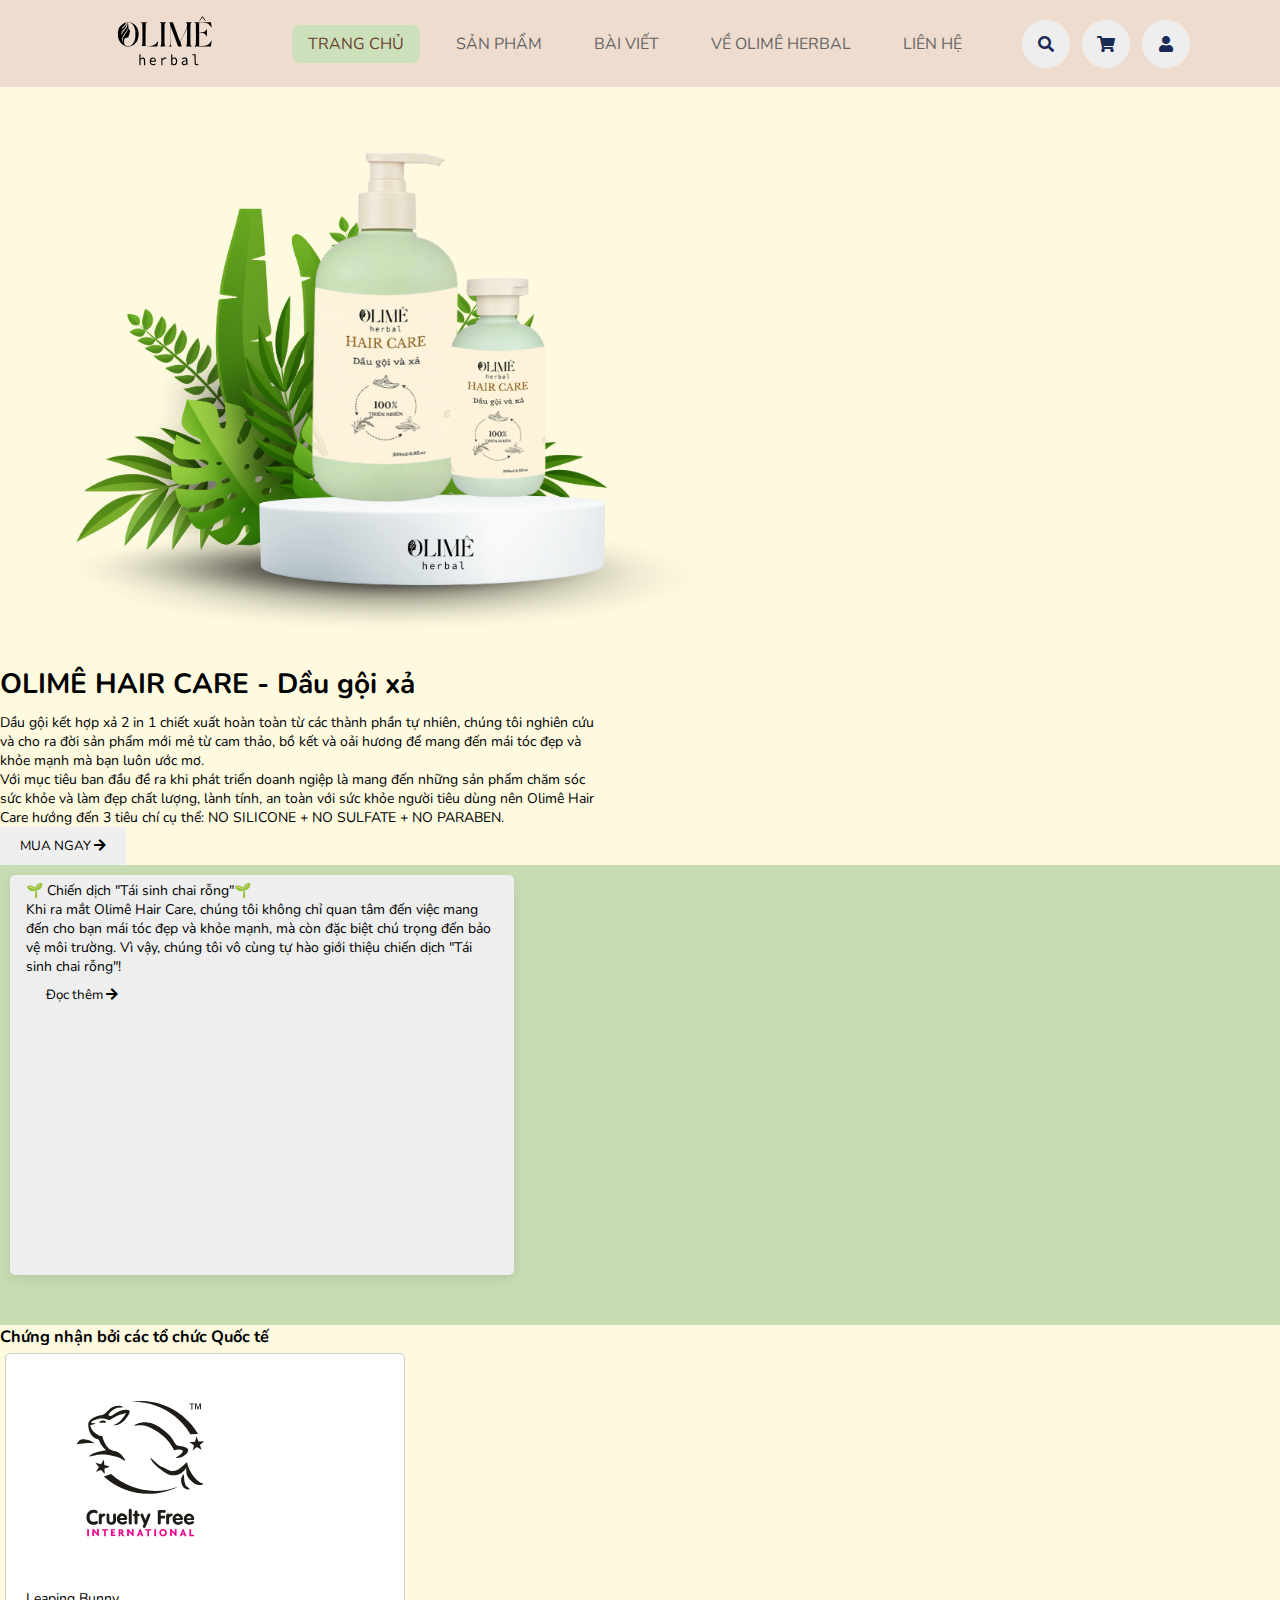
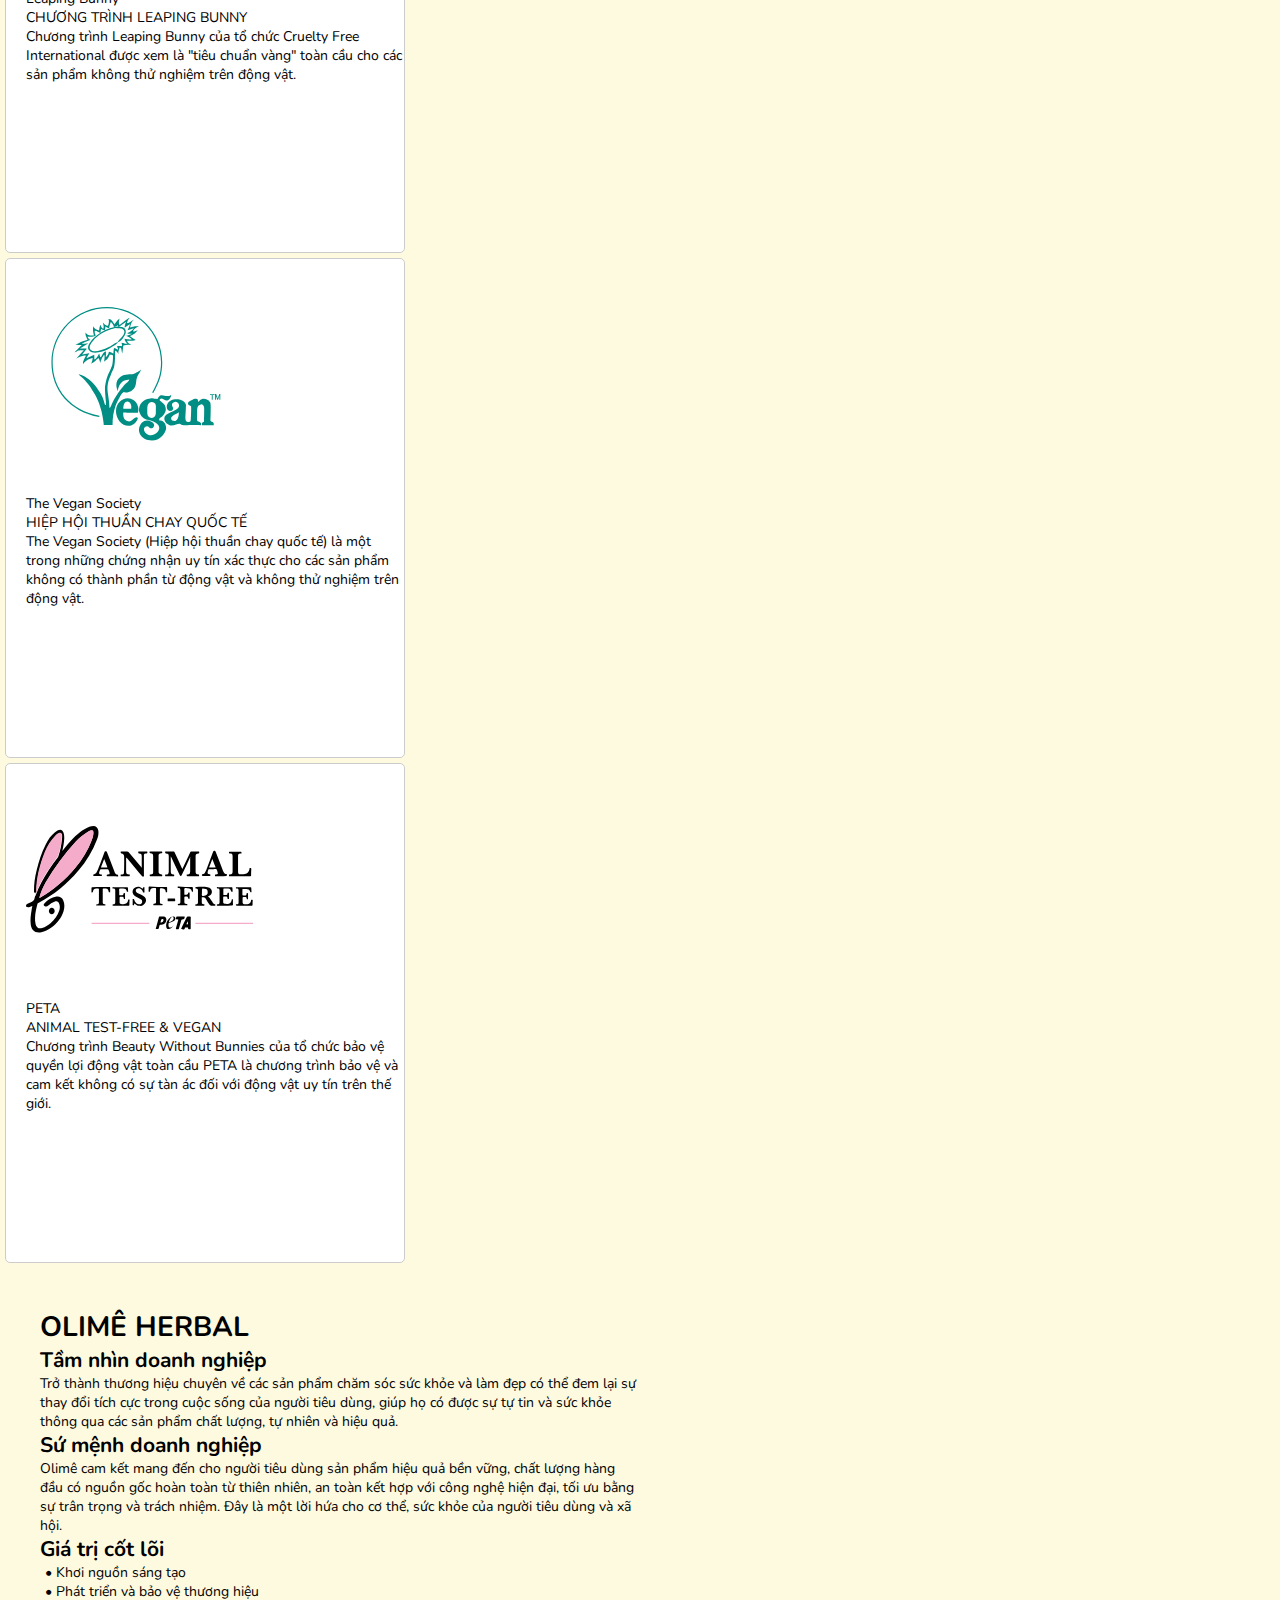
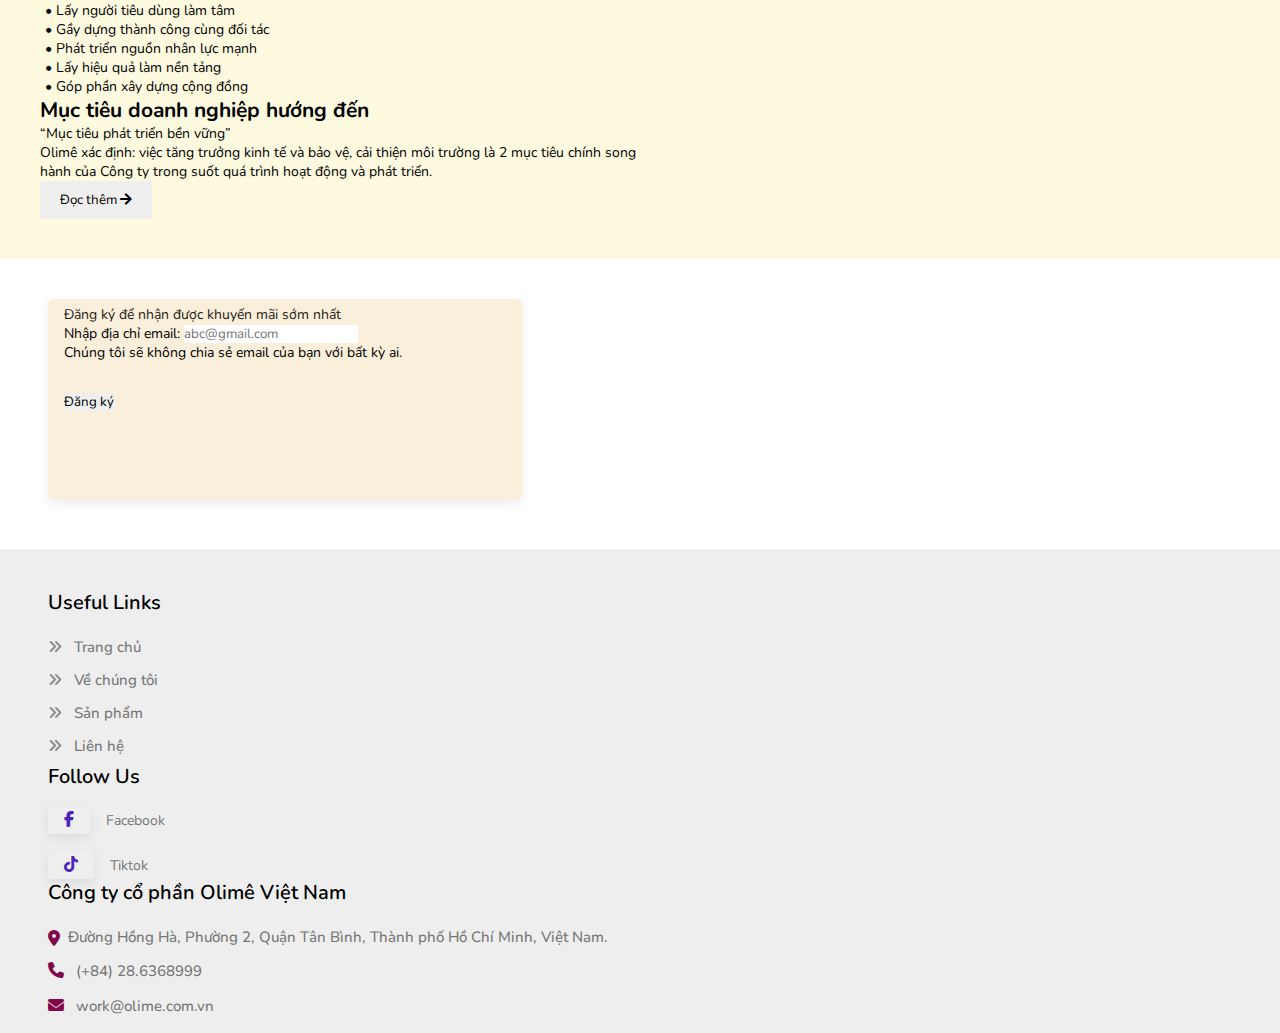
==== commit c5d85c11: "update" ====
--- a/index.html
+++ b/index.html
@@ -24,20 +24,35 @@
         })(window, document, 'script', 'dataLayer', 'GTM-NZ9W42XL');
     </script>
     <style>
+        body{
+            background-color: #FEFAE0;
+        }
+
         @media (max-width: 767px) {
 
             /* Chia nội dung thành 4 hàng trong chế độ màn hình điện thoại */
             .container1 .row {
                 display: block;
-                
+
             }
 
             /* Tắt padding-left khi ở chế độ màn hình điện thoại */
             .col-6.col-border {
                 padding-left: 0;
             }
-            .category{
+
+            .category {
                 width: 100%;
+            }
+
+            .d-flex.justify-content-between {
+                justify-content: flex-start;
+                /* Đặt lại chỗ nút Đăng ký sang phía bên phải */
+            }
+
+            .register-button {
+                margin-top: 0;
+                /* Loại bỏ margin-top cho nút Đăng ký */
             }
         }
     </style>
@@ -194,11 +209,11 @@
             </div>
         </div> -->
 
-        <div class="certificate p-5 d-flex justify-content-center align-items-center flex-column">
+        <div class="certificate p-5 d-flex justify-content-center align-items-center flex-column" style="background-color: #FEFAE0;">
             <h3 class="mb-5"> Chứng nhận bởi các tổ chức Quốc tế </h3>
             <div class="row mx-auto d-flex align-items-center justify-content-between">
                 <div class="content2 d-flex flex-column justify-content-center align-items-center"
-                    style="max-width: 400px; padding-left: 20px;">
+                    style="max-width: 400px; padding-left: 20px; border: 1px solid #ccc; margin: 5px; border-radius: 5px;">
                     <img src="./assests/img/certificate1.svg" alt="">
                     <p class="text fs-1"><span class="fw-bold">Leaping Bunny</span>
                     <p>
@@ -208,7 +223,7 @@
                         "tiêu chuẩn vàng" toàn cầu cho các sản phẩm không thử nghiệm trên động vật.</p>
                 </div>
                 <div class="content2 d-flex flex-column justify-content-center align-items-center"
-                    style="max-width: 400px; padding-left: 20px;">
+                    style="max-width: 400px; padding-left: 20px; border: 1px solid #ccc;  margin: 5px; border-radius: 5px;">
                     <img src="./assests/img/certificate2.svg" alt="">
                     <p class="text fs-1"><span class="fw-bold">
                             The Vegan Society
@@ -224,7 +239,7 @@
                     </p>
                 </div>
                 <div class="content2 d-flex flex-column justify-content-center align-items-center"
-                    style="max-width: 400px; padding-left: 20px;">
+                    style="max-width: 400px; padding-left: 20px; border: 1px solid #ccc;  margin: 5px; border-radius: 5px;">
                     <img src="./assests/img/certificate.svg" alt="">
                     <p class="text fs-1"><span class="fw-bold">
                             PETA
@@ -243,7 +258,7 @@
         </div>
         <div class="container1 d-flex justify-content-center align-items-center flex-column" id="about"
             style="background-color: #FEFAE0; padding: 40px;">
-            <h1 class="fw-bold" style="color: #507d26;">Olimê Herbal</h1>
+            <h1 class="fw-bold">OLIMÊ HERBAL</h1>
             <div class="row row-cols-2 justify-content-between">
                 <div class="p-3 category">
                     <h2 class="fw-bold">Tầm nhìn doanh nghiệp </h2>
@@ -296,21 +311,21 @@
                 </button>
             </div>
         </div>
-        <div class="email d-flex justify-content-center align-items-center mt-3 p-5" id="contact"
-            style="background-color: white;">
-            <div class="content p-5" style="background-color: #FAEFDA; width: 30%;">
-                <p class="text fs-1 fw-bold" style="color: #1F1C17;">Đăng ký để nhận được thông tin khuyến mãi sớm nhất
-                <p>
-                <form>
-                    <div class="mb-3" style="width: 80%;">
+        <div class="email d-flex justify-content-center align-items-center mt-3" id="contact"
+            style="background-color: white; ">
+            <div class="content p-3" style="background-color: #FAEFDA; width: 40%; min-height: 200px;">
+                <p class="text fs-2 fw-bold" style="color: #1F1C17;">Đăng ký để nhận được khuyến mãi sớm nhất
+                </p>
+                <form class="d-flex justify-content-between">
+                    <div class="mb-3 email-register" style="min-width: 340px; max-width: 400px;">
                         <label for="exampleInputEmail1" class="form-label fw-bold">Nhập địa chỉ email:</label>
                         <input type="email" class="form-control" id="exampleInputEmail1" aria-describedby="emailHelp"
-                            placeholder="abc@gmail.com">
+                            placeholder="abc@gmail.com" style="margin-right: 5px;">
                         <div id="emailHelp" class="form-text">Chúng tôi sẽ không chia sẻ email của bạn với bất kỳ ai.
                         </div>
                     </div>
-                    <div style="margin-top: 20px;">
-                        <button type="submit" class="btn btn-outline-secondary fw-bold">Đăng ký</button>
+                    <div class="register-button" style="margin-top: 30px;  min-width: 90px;">
+                        <button type="submit" class="btn btn-outline-secondary fw-bold auto-width">Đăng ký</button>
                     </div>
                 </form>
             </div>
@@ -322,10 +337,10 @@
                         <div class="useful-link">
                             <h2>Useful Links</h2>
                             <div class="use-links">
-                                <li><a href="index.html"><i class="fa-solid fa-angles-right"></i> Home</a></li>
-                                <li><a href="about.html"><i class="fa-solid fa-angles-right"></i> About Us</a></li>
-                                <li><a href="gallery.html"><i class="fa-solid fa-angles-right"></i> Gallery</a></li>
-                                <li><a href="contact.html"><i class="fa-solid fa-angles-right"></i> Contact</a></li>
+                                <li><a href="index.html"><i class="fa-solid fa-angles-right"></i> Trang chủ</a></li>
+                                <li><a href="about.html"><i class="fa-solid fa-angles-right"></i> Về chúng tôi</a></li>
+                                <li><a href="product.html"><i class="fa-solid fa-angles-right"></i> Sản phẩm</a></li>
+                                <li><a href="index.html"><i class="fa-solid fa-angles-right"></i> Liên hệ</a></li>
                             </div>
                         </div>
                     </div>
@@ -335,8 +350,7 @@
                             <div class="social-icons">
                                 <li><a href="https://www.facebook.com/olimeherbal"><i
                                             class="fa-brands fa-facebook-f"></i> Facebook</a></li>
-                                <li><a href=""><i class="fa-brands fa-instagram"></i> Instagram</a></li>
-                                <li><a href=""><i class="fa-brands fa-linkedin-in"></i> Linkedin</a></li>
+                                <li><a href="https://www.tiktok.com/@olimeherbal?lang=en"><i class="fa-brands fa-tiktok"></i> Tiktok</a></li>
                             </div>
                         </div>
                     </div>
@@ -346,7 +360,7 @@
                             <div class="address-links">
                                 <li class="address1"><i class="fa-solid fa-location-dot"></i> Đường Hồng Hà, Phường 2,
                                     Quận Tân Bình, Thành phố Hồ Chí Minh, Việt Nam.</li>
-                                <li><a href=""><i class="fa-solid fa-phone"></i> (+84)28.6368999</a></li>
+                                <li><a href=""><i class="fa-solid fa-phone"></i> (+84) 28.6368999</a></li>
                                 <li><a href=""><i class="fa-solid fa-envelope"></i> work@olime.com.vn</a></li>
                             </div>
                         </div>
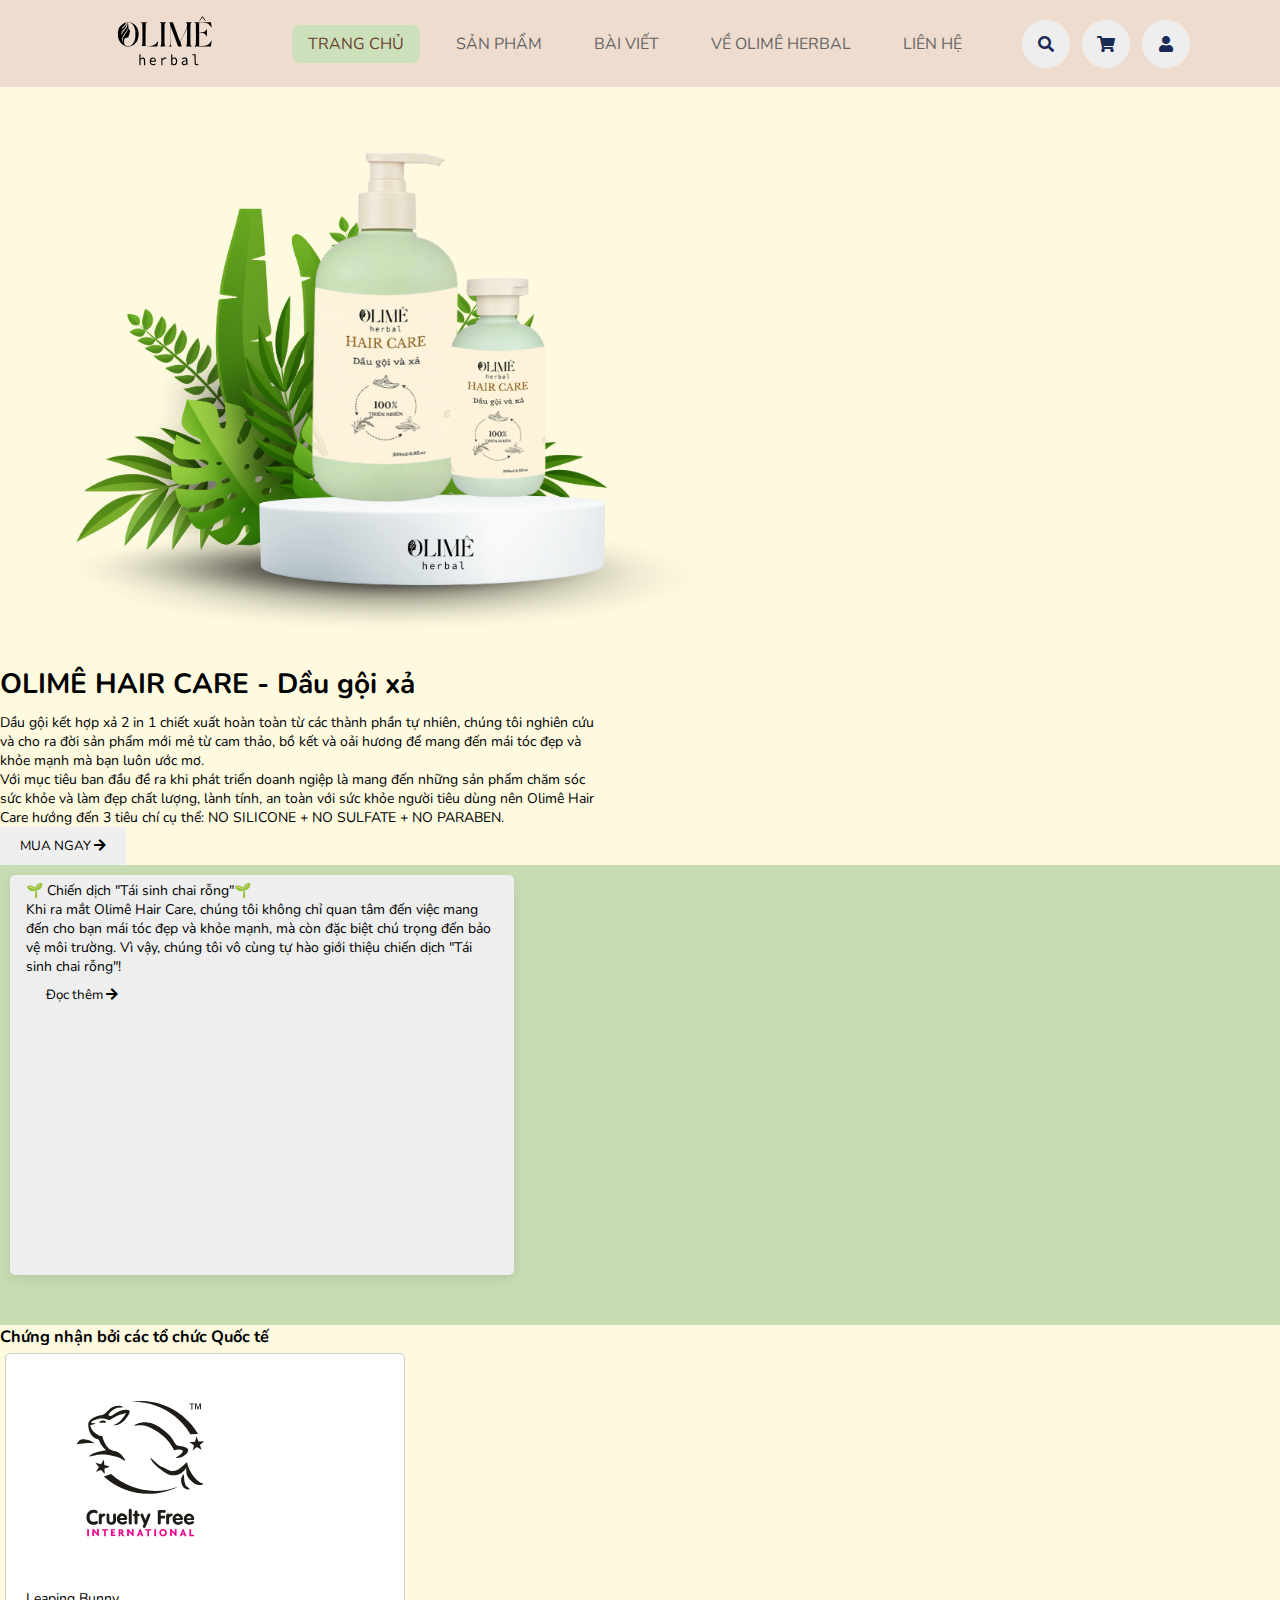
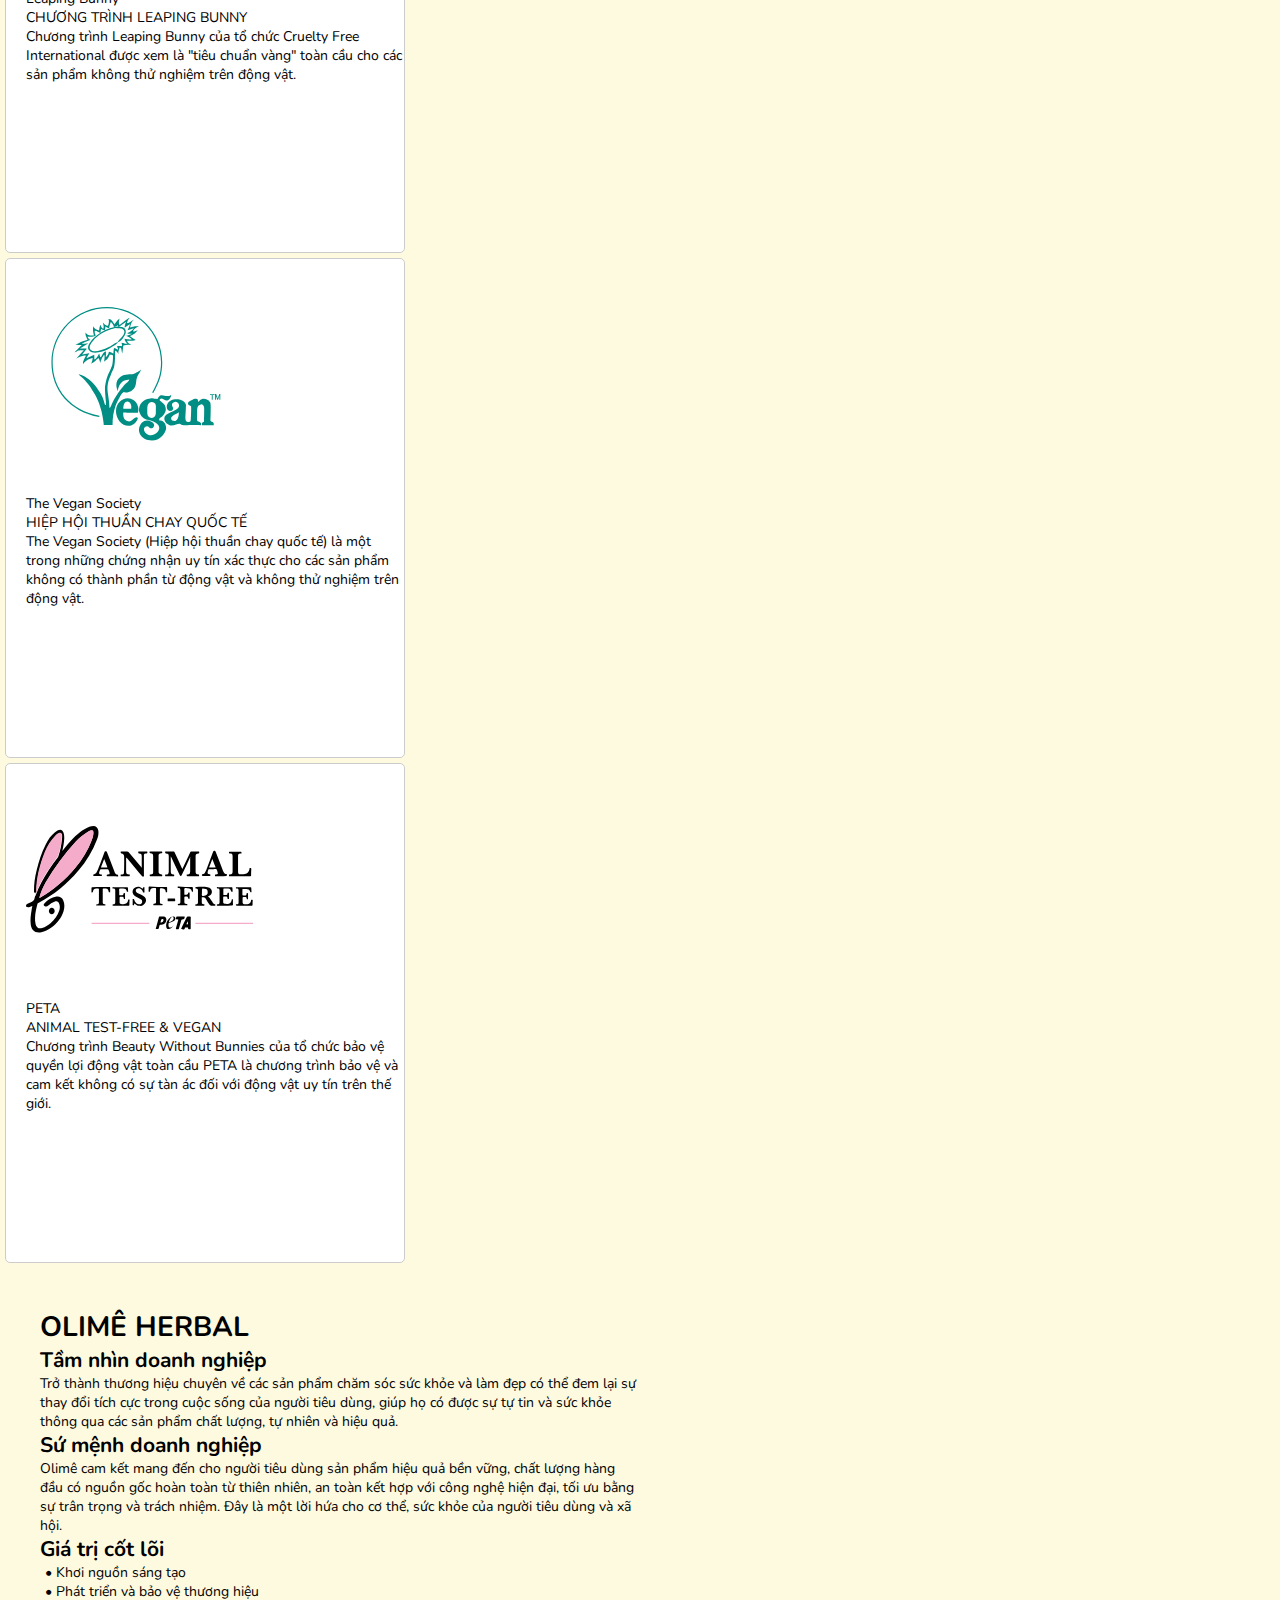
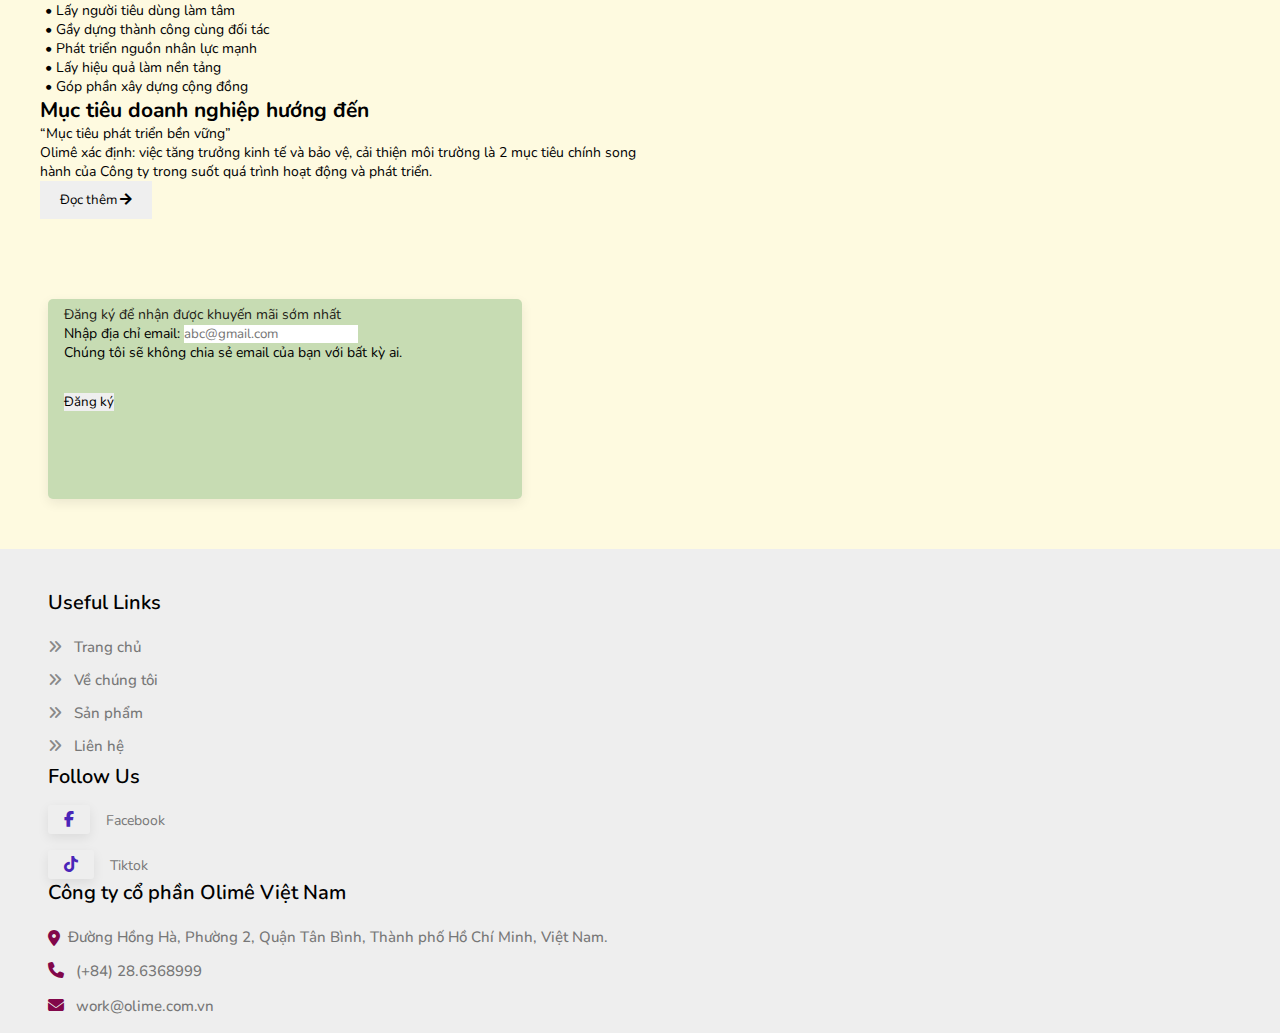
==== commit 64fab1d5: "update" ====
--- a/index.html
+++ b/index.html
@@ -312,8 +312,8 @@
             </div>
         </div>
         <div class="email d-flex justify-content-center align-items-center mt-3" id="contact"
-            style="background-color: white; ">
-            <div class="content p-3" style="background-color: #FAEFDA; width: 40%; min-height: 200px;">
+            style="background-color: #FEFAE0; ">
+            <div class="content p-3" style="background-color: #C7DCB3; width: 40%; min-height: 200px;">
                 <p class="text fs-2 fw-bold" style="color: #1F1C17;">Đăng ký để nhận được khuyến mãi sớm nhất
                 </p>
                 <form class="d-flex justify-content-between">
@@ -325,7 +325,7 @@
                         </div>
                     </div>
                     <div class="register-button" style="margin-top: 30px;  min-width: 90px;">
-                        <button type="submit" class="btn btn-outline-secondary fw-bold auto-width">Đăng ký</button>
+                        <button type="submit" class="btn btn-outline-dark fw-bold auto-width">Đăng ký</button>
                     </div>
                 </form>
             </div>
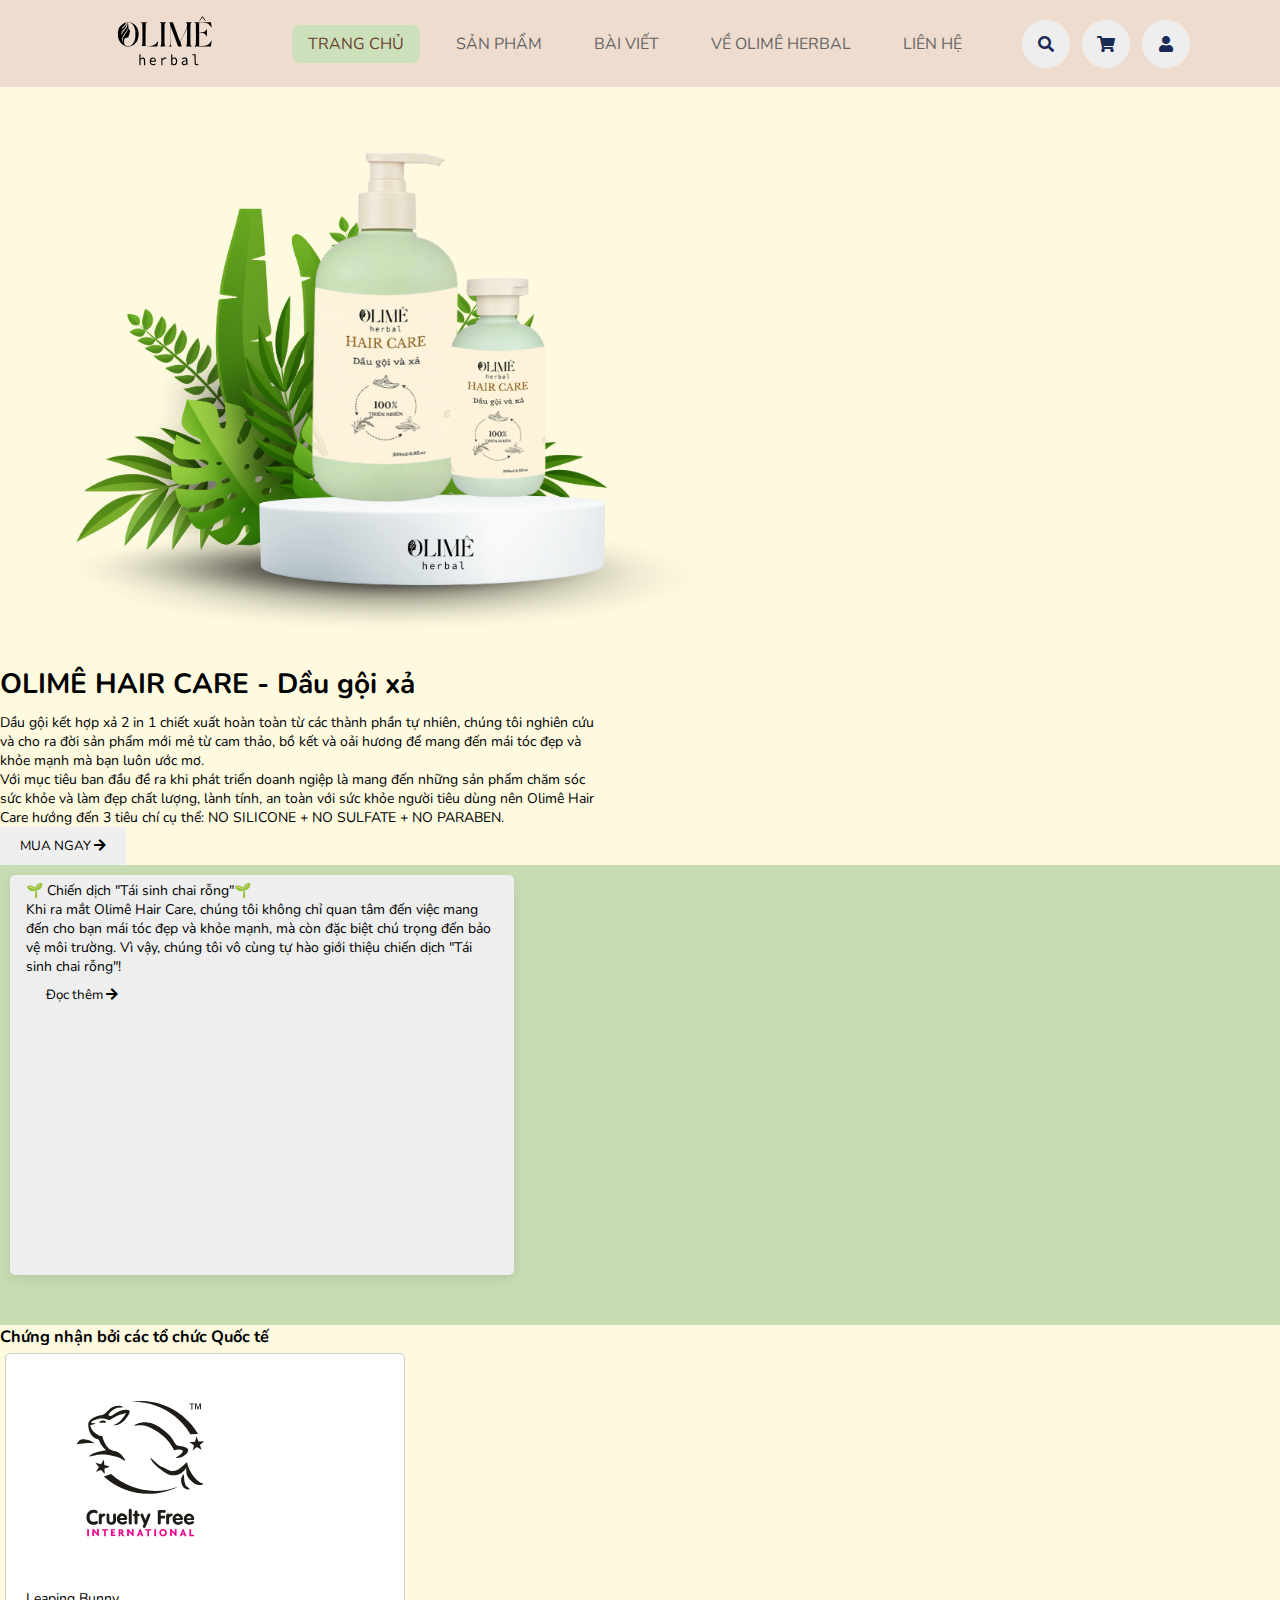
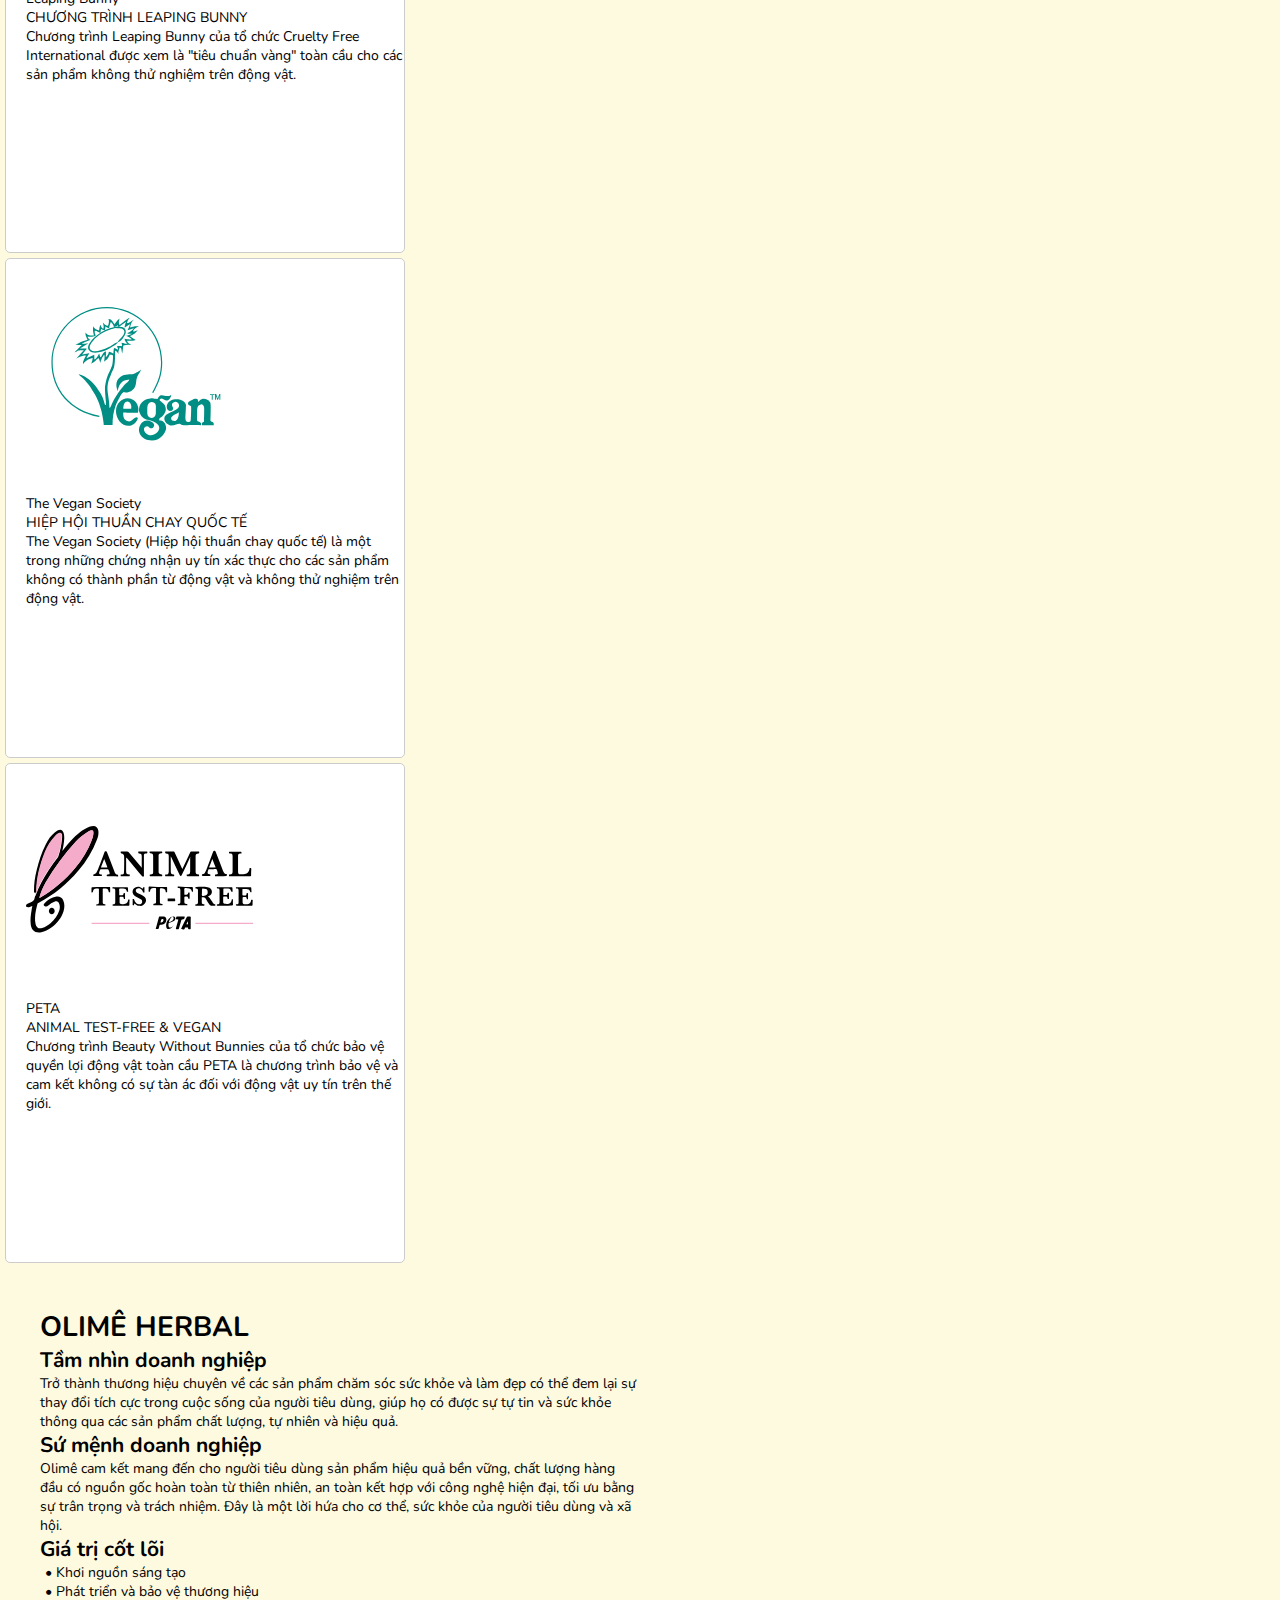
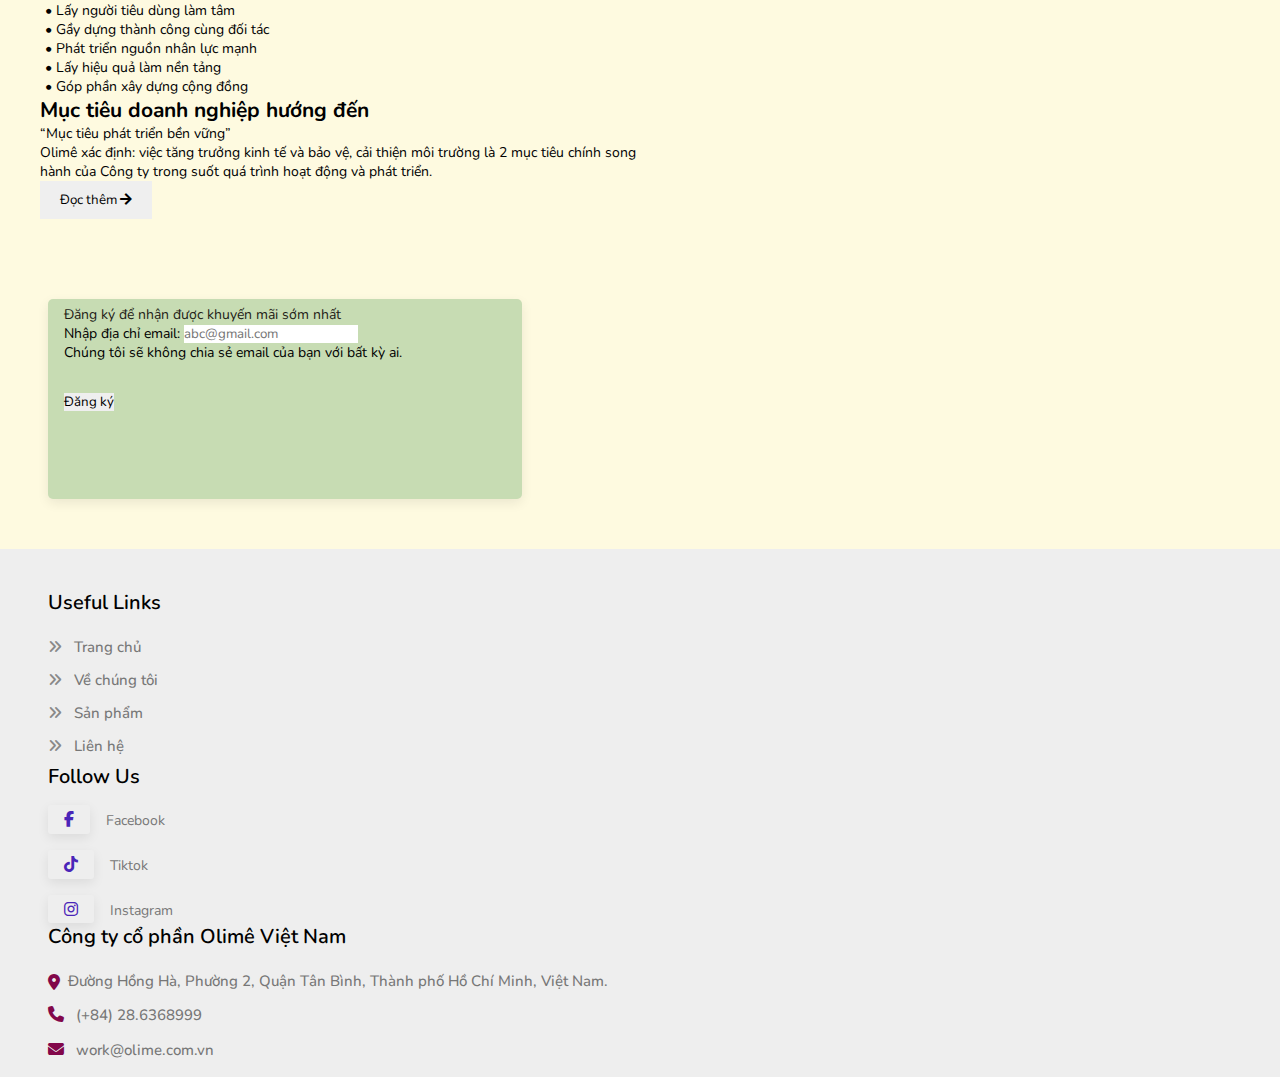
==== commit 53527b0e: "update" ====
--- a/index.html
+++ b/index.html
@@ -24,7 +24,7 @@
         })(window, document, 'script', 'dataLayer', 'GTM-NZ9W42XL');
     </script>
     <style>
-        body{
+        body {
             background-color: #FEFAE0;
         }
 
@@ -54,6 +54,19 @@
                 margin-top: 0;
                 /* Loại bỏ margin-top cho nút Đăng ký */
             }
+        }
+
+        .custom-alert {
+            position: fixed;
+            top: 10px;
+            right: 10px;
+            background-color: #333;
+            color: #fff;
+            padding: 10px 20px;
+            border-radius: 5px;
+            box-shadow: 0 2px 5px rgba(0, 0, 0, 0.2);
+            z-index: 999;
+            font-size: 16px;
         }
     </style>
     <!-- End Google Tag Manager -->
@@ -209,7 +222,8 @@
             </div>
         </div> -->
 
-        <div class="certificate p-5 d-flex justify-content-center align-items-center flex-column" style="background-color: #FEFAE0;">
+        <div class="certificate p-5 d-flex justify-content-center align-items-center flex-column"
+            style="background-color: #FEFAE0;">
             <h3 class="mb-5"> Chứng nhận bởi các tổ chức Quốc tế </h3>
             <div class="row mx-auto d-flex align-items-center justify-content-between">
                 <div class="content2 d-flex flex-column justify-content-center align-items-center"
@@ -311,7 +325,7 @@
                 </button>
             </div>
         </div>
-        <div class="email d-flex justify-content-center align-items-center mt-3" id="contact"
+        <div class="email d-flex justify-content-center align-items-center" id="contact"
             style="background-color: #FEFAE0; ">
             <div class="content p-3" style="background-color: #C7DCB3; width: 40%; min-height: 200px;">
                 <p class="text fs-2 fw-bold" style="color: #1F1C17;">Đăng ký để nhận được khuyến mãi sớm nhất
@@ -319,13 +333,14 @@
                 <form class="d-flex justify-content-between">
                     <div class="mb-3 email-register" style="min-width: 340px; max-width: 400px;">
                         <label for="exampleInputEmail1" class="form-label fw-bold">Nhập địa chỉ email:</label>
-                        <input type="email" class="form-control" id="exampleInputEmail1" aria-describedby="emailHelp"
+                        <input type="email" class="form-control" id="exampleInputEmail6" aria-describedby="emailHelp"
                             placeholder="abc@gmail.com" style="margin-right: 5px;">
                         <div id="emailHelp" class="form-text">Chúng tôi sẽ không chia sẻ email của bạn với bất kỳ ai.
                         </div>
                     </div>
                     <div class="register-button" style="margin-top: 30px;  min-width: 90px;">
-                        <button type="submit" class="btn btn-outline-dark fw-bold auto-width">Đăng ký</button>
+                        <button type="submit" class="btn btn-outline-dark fw-bold auto-width" id="register" onclick="registerClicked()">Đăng
+                            ký</button>
                     </div>
                 </form>
             </div>
@@ -350,7 +365,10 @@
                             <div class="social-icons">
                                 <li><a href="https://www.facebook.com/olimeherbal"><i
                                             class="fa-brands fa-facebook-f"></i> Facebook</a></li>
-                                <li><a href="https://www.tiktok.com/@olimeherbal?lang=en"><i class="fa-brands fa-tiktok"></i> Tiktok</a></li>
+                                <li><a href="https://www.tiktok.com/@olimeherbal?lang=en"><i
+                                            class="fa-brands fa-tiktok"></i> Tiktok</a></li>
+                                <li><a href="https://www.instagram.com/olimeherbal/"><i
+                                            class="fa-brands fa-instagram"></i> Instagram</a></li>
                             </div>
                         </div>
                     </div>
@@ -379,6 +397,43 @@
         document.getElementById("buy").addEventListener("click", function () {
             window.location.href = "product.html";
         });
+        function registerClicked() {
+            event.preventDefault();
+            // Hiển thị thông báo tùy chỉnh thay vì sử dụng alert mặc định
+            // check xem input có rỗng hay không
+            if (document.getElementById('exampleInputEmail6').value == '') {
+                alert('Vui lòng nhập email');
+                return;
+            }
+            var customAlert = document.createElement('div');
+            customAlert.innerHTML = 'Đã đăng ký thành công';
+            customAlert.style.backgroundColor = '#C7DCB3';
+            customAlert.style.color = 'white';
+            customAlert.style.padding = '10px';
+            customAlert.style.position = 'fixed';
+            customAlert.style.top = '10px';
+            customAlert.style.left = '50%';
+            customAlert.style.transform = 'translateX(-50%)';
+            customAlert.style.zIndex = '1000';
+            //width = 200px, height = 100px;
+            customAlert.style.width = '400px';
+            //border-radius = 5px;
+            customAlert.style.borderRadius = '5px';
+            //text-align = center;
+            customAlert.style.textAlign = 'center';
+            //font-size = 16px;
+            customAlert.style.fontSize = '24px';
+            //font bold
+            customAlert.style.fontWeight = 'bold';
+            document.body.appendChild(customAlert);
+
+            console.log('Đã đăng ký thành công');
+            // Xóa thông báo sau một khoảng thời gian (ví dụ: 3 giây)
+            setTimeout(function () {
+                customAlert.style.display = 'none';
+            }, 2000);
+        }
+
     </script>
     <script src="https://cdn.jsdelivr.net/npm/swiper@11/swiper-bundle.min.js"></script>
     <script src="./js/app.js"></script>
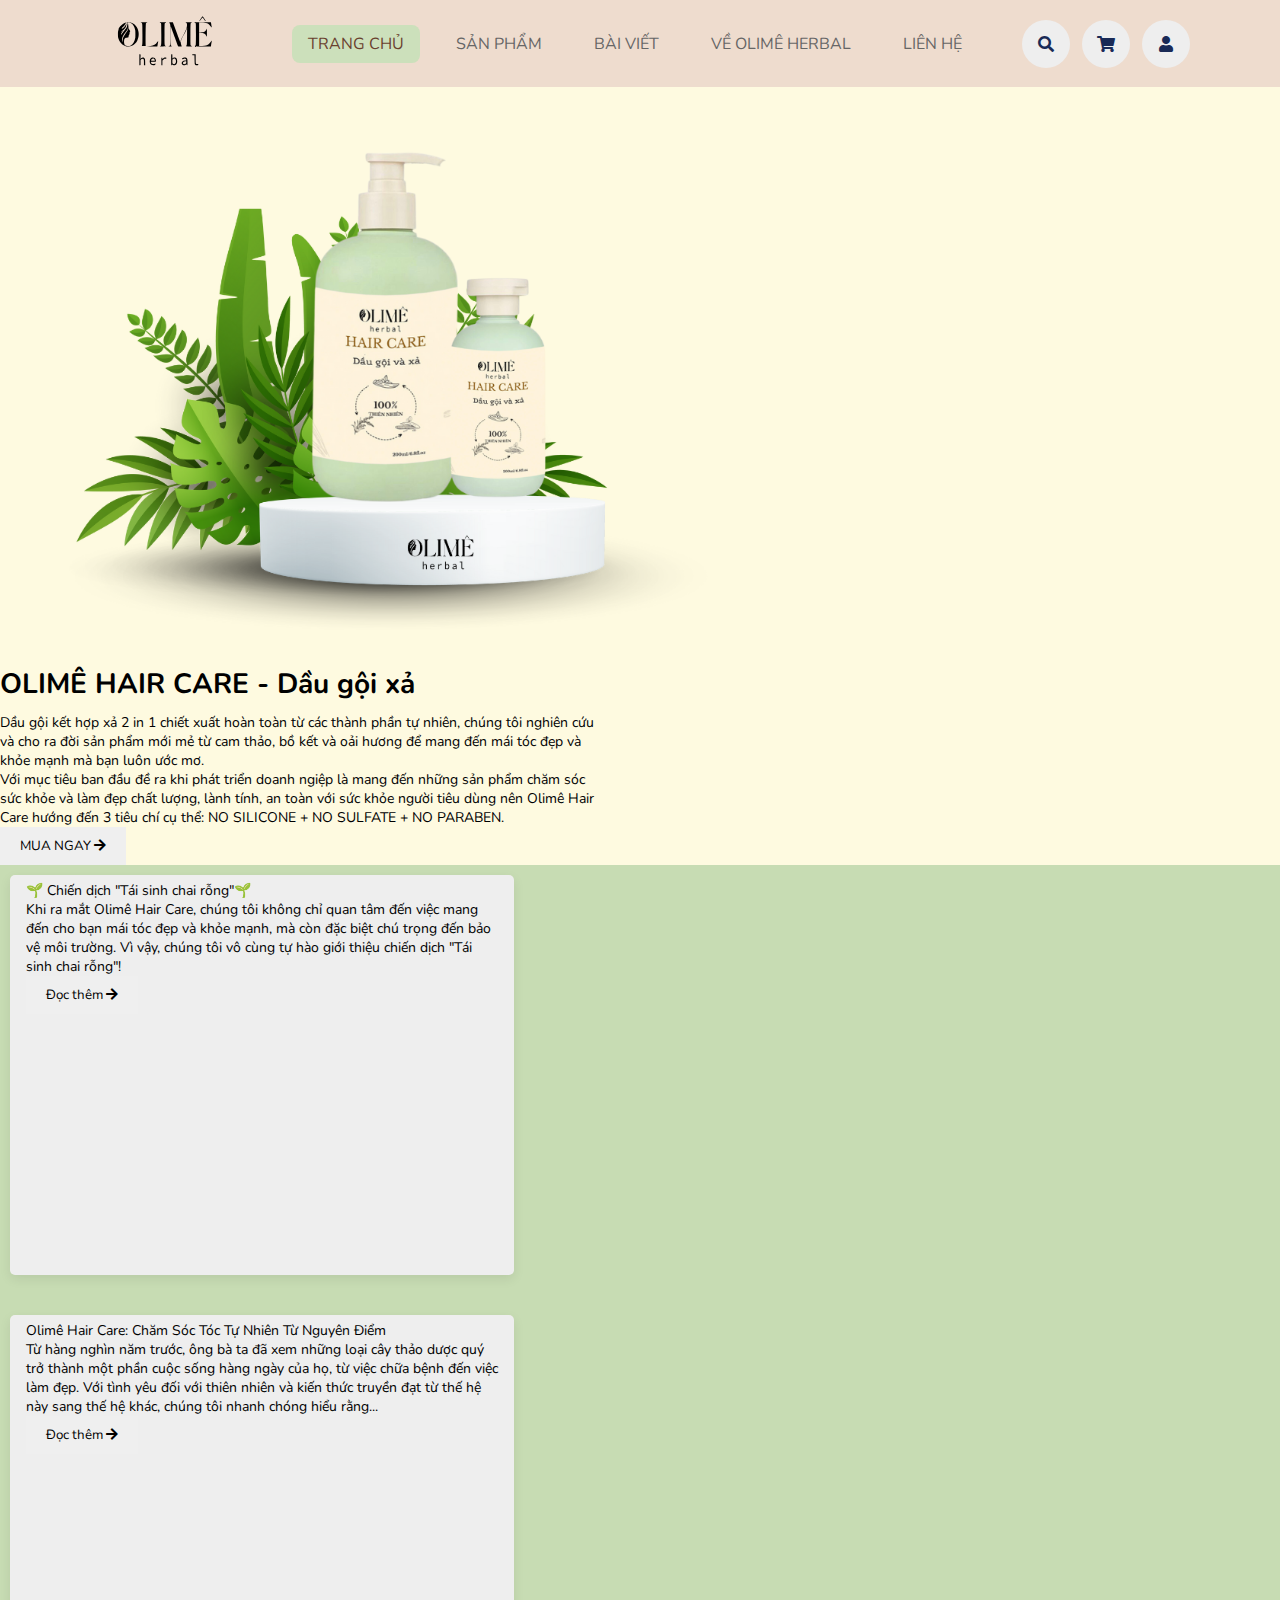
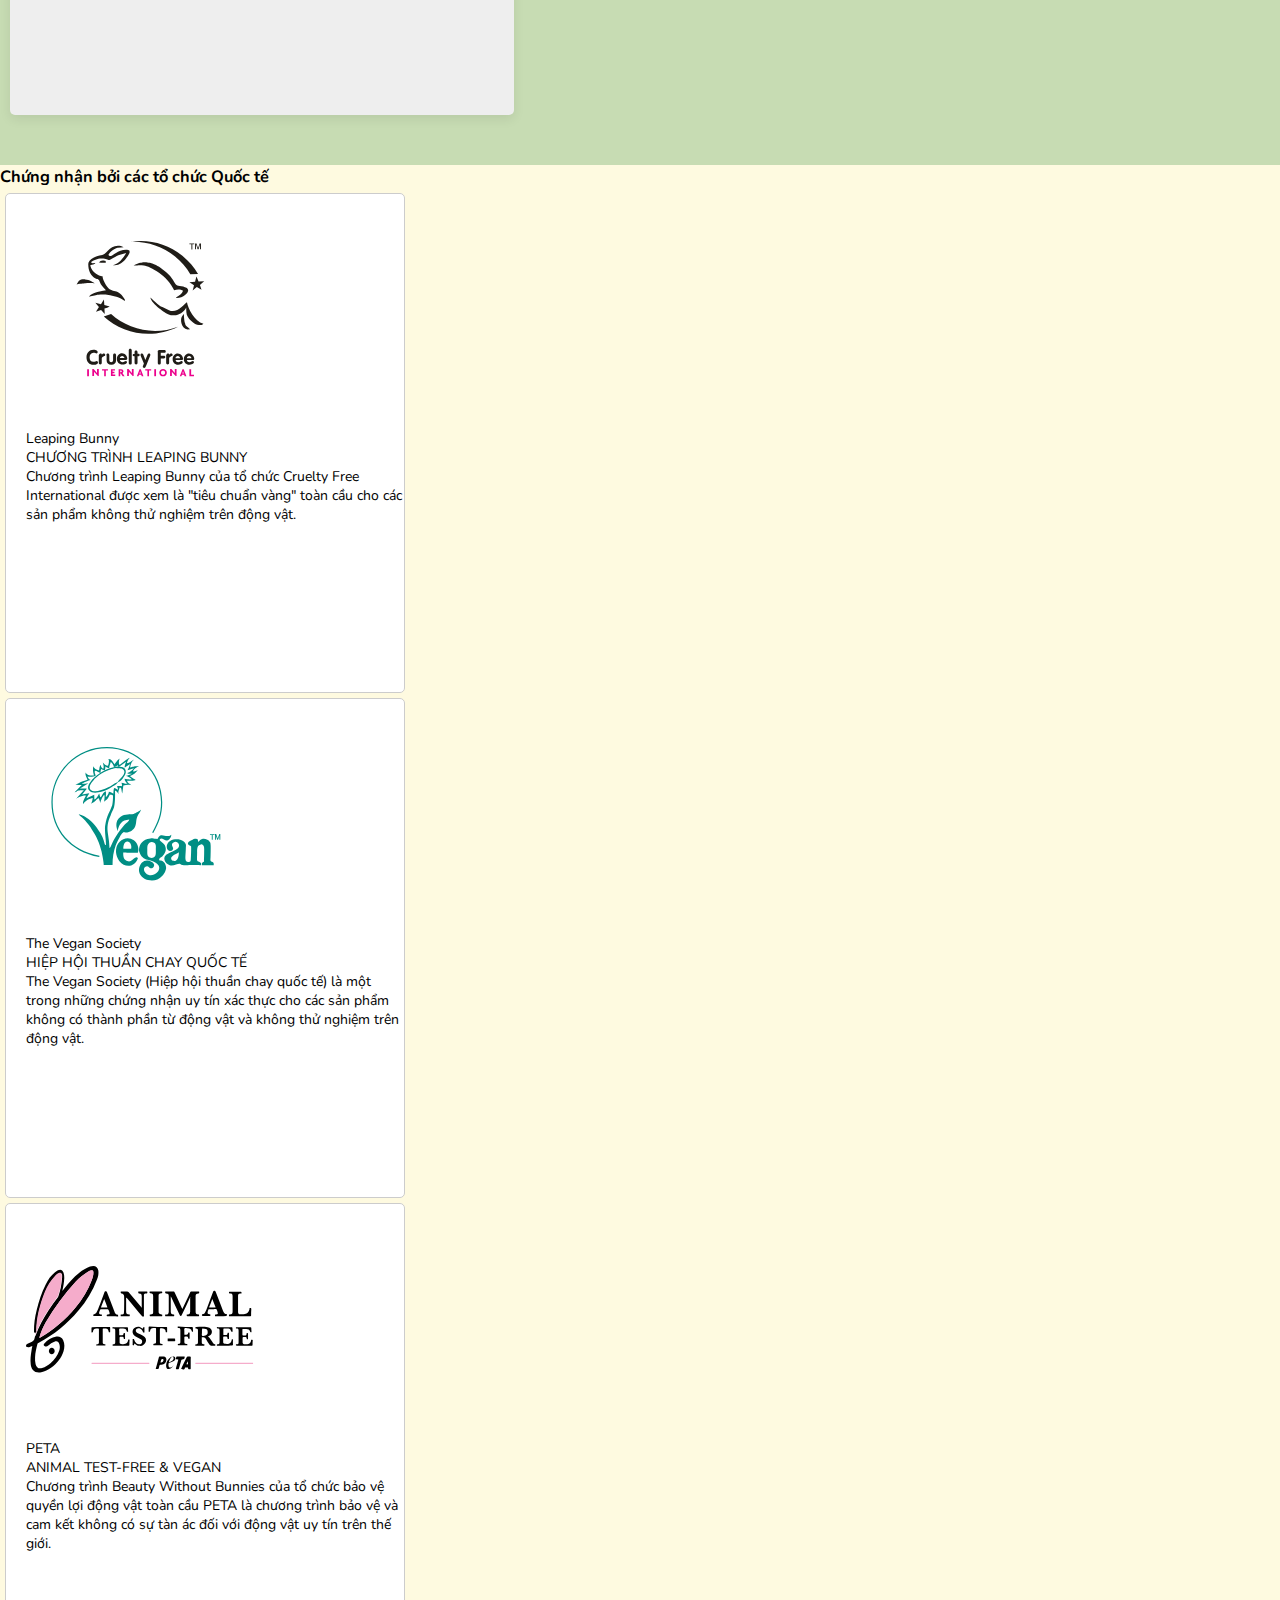
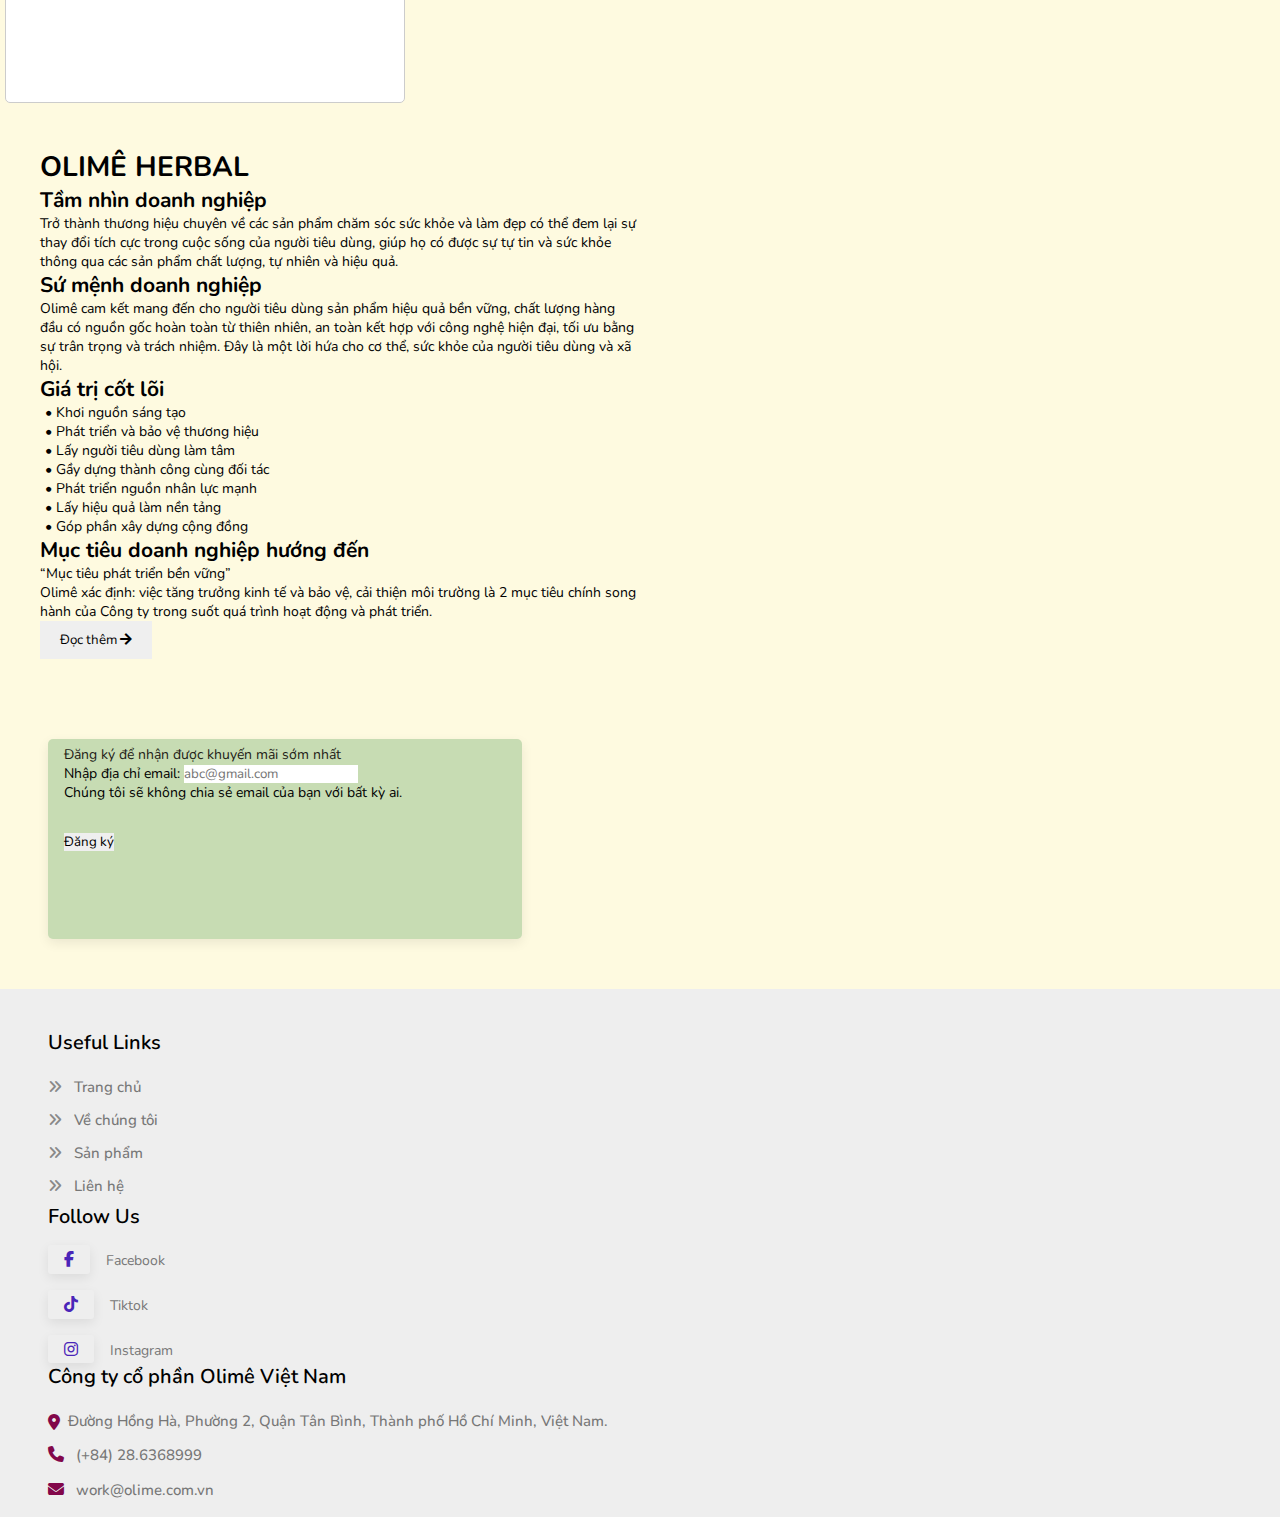
==== commit 3fb2f15a: "Update index.html" ====
--- a/index.html
+++ b/index.html
@@ -93,36 +93,6 @@
             </dev>
         </header>
 
-        <!-- Carousel wrapper -->
-        <!-- <div id="carouselExample" class="carousel slide" style="margin-top: 7rem;">
-            <div class="carousel-inner justify-content-center">
-                <div class="carousel-item active">
-                    <img src="./assests/img/slider1.jpg" class="d-block mx-auto" alt="..."
-                        style="max-height: 100vh; max-width: 100%; object-fit: contain;">
-                </div>
-                <div class="carousel-item">
-                    <img src="./assests/img/slider1.jpg" class="d-block mx-auto" alt="..."
-                        style="max-height: 100vh; max-width: 100%; object-fit: contain;">
-                </div>
-                <div class="carousel-item">
-                    <img src="./assests/img/slider1.jpg" class="d-block mx-auto" alt="..."
-                        style="max-height: 100vh; max-width: 100%; object-fit: contain;">
-                </div>
-            </div>
-            <button class="carousel-control-prev " type="button" data-bs-target="#carouselExample" data-bs-slide="prev">
-                <div class="carousel-control-prev-theme d-flex align-items-center justify-content-center">
-                    <span class="carousel-control-prev-icon" aria-hidden="true"></span>
-                </div>
-                <span class="visually-hidden">Previous</span>
-            </button>
-            <button class="carousel-control-next" type="button" data-bs-target="#carouselExample" data-bs-slide="next">
-                <div class="carousel-control-prev-theme d-flex align-items-center justify-content-center">
-                    <span class="carousel-control-next-icon" ariahidden="true"></span>
-                </div>
-                <span class="visually-hidden">Next</span>
-            </button>
-        </div> -->
-
         <div class="d-flex justify-content-center align-items-center p-5 mt-3" id="product"
             style="background-color: #FEFAE0;">
             <div class="carousel slide" style="margin-top: 7rem; min-width: 300px; margin: 30px;">
@@ -145,14 +115,6 @@
                     Care hướng đến 3 tiêu chí cụ thể: <span class="fw-bold">NO SILICONE</span> + <span
                         class="fw-bold">NO SULFATE</span> + <span class="fw-bold">NO PARABEN</span>.
                 </p>
-                <!-- <p class="fs-5">
-                    Olime Hair Care không chỉ mang đến cho bạn mái tóc đẹp, mà còn là trải nghiệm tự nhiên thú vị mỗi
-                    ngày. Chúng tôi sẽ giúp bạn thể hiện sự tỏa sáng tự nhiên và tự tin với mái tóc lý tưởng.
-                </p>
-                <p class="fs-5">
-                    Hãy bắt đầu ngay hôm nay và cảm nhận sự thay đổi từ chính tóc của bạn! Olime Hair Care - Làm cho tóc
-                    bạn trở nên đẹp tự nhiên và rạng ngời!
-                </p> -->
                 <div class="d-flex justify-content-center">
                     <button type="button" class="btn btn-dark custom-button" id="buy">
                         MUA NGAY <i class="fas fa-arrow-right"></i>
@@ -163,7 +125,7 @@
 
 
         <div class="about d-flex justify-content-center align-items-center p-5" id="blog">
-            <div class="content d-flex flex-column justify-content-center align-items-center">
+            <div class="content d-flex flex-column justify-content-center align-items-center m-5">
                 <p class="text fs-1 fw-bold">🌱 Chiến dịch "Tái sinh chai rỗng"🌱
                 <p>
                 <p class="text fs-5">Khi ra mắt Olimê Hair Care, chúng tôi không chỉ quan tâm đến việc mang đến cho bạn
@@ -174,53 +136,18 @@
                     Đọc thêm <i class="fas fa-arrow-right"></i>
                 </button>
             </div>
-        </div>
-
-        <!-- <div class="blog d-flex justify-content-center align-items-center p-5" id="blog">
-            <div class="row mx-auto d-flex align-items-center justify-content-between">
-                <div class="content d-flex flex-column justify-content-center align-items-center">
-                    <p class="text fs-1"><span class=" fw-bold">🌱 Chiến dịch "Tái sinh chai rỗng" từ Olimê Hair Care 🌱</span>
-                    <p>
-                    <p class="text fs-5">Là những người yêu thiên nhiên và đam mê khám phá các nguồn nguyên liệu đặc hữu
-                        của Việt Nam, chúng tôi luôn kiên định với những triết lý trên hành trình tìm vẻ đẹp thật sự của
-                        làn da.</p>
-                    <button type="button" class="btn btn-dark custom-button">
-                        <span class="fw-bold">ĐỌC BÀI VIẾT</span> <i class="fas fa-arrow-right"></i>
-                    </button>
-                </div>
-                <div class="content d-flex flex-column justify-content-center align-items-center">
-                    <p class="text fs-1"><span class="fw-bold">Bài viết 2</span>
-                    <p>
-                    <p class="text fs-5">Là những người yêu thiên nhiên và đam mê khám phá các nguồn nguyên liệu đặc hữu
-                        của Việt Nam, chúng tôi luôn kiên định với những triết lý trên hành trình tìm vẻ đẹp thật sự của
-                        làn da.</p>
-                    <button type="button" class="btn btn-dark custom-button">
-                        <span class="fw-bold">ĐỌC BÀI VIẾT</span> <i class="fas fa-arrow-right"></i>
-                    </button>
-                </div>
-
-                <div class="content d-flex flex-column justify-content-center align-items-center">
-                    <p class="text fs-1"><span class="fw-bold">Bài viết 3</span>
-                    <p>
-                    <p class="text fs-5">Là những người yêu thiên nhiên và đam mê khám phá các nguồn nguyên liệu đặc hữu
-                        của Việt Nam, chúng tôi luôn kiên định với những triết lý trên hành trình tìm vẻ đẹp thật sự của
-                        làn da.</p>
-                    <button type="button" class="btn btn-dark custom-button">
-                        <span class="fw-bold">ĐỌC BÀI VIẾT</span> <i class="fas fa-arrow-right"></i>
-                    </button>
-                </div>
-                <div class="content d-flex flex-column justify-content-center align-items-center">
-                    <p class="text fs-1"><span class="fw-bold">Bài viết 4</span>
-                    <p>
-                    <p class="text fs-5">Là những người yêu thiên nhiên và đam mê khám phá các nguồn nguyên liệu đặc hữu
-                        của Việt Nam, chúng tôi luôn kiên định với những triết lý trên hành trình tìm vẻ đẹp thật sự của
-                        làn da.</p>
-                    <button type="button" class="btn btn-dark custom-button">
-                        <span class="fw-bold">ĐỌC BÀI VIẾT</span> <i class="fas fa-arrow-right"></i>
-                    </button>
-                </div>
-            </div>
-        </div> -->
+            <div class="content d-flex flex-column justify-content-center align-items-center m-5">
+                <p class="text fs-1 fw-bold">Olimê Hair Care: Chăm Sóc Tóc Tự Nhiên Từ Nguyên Điểm
+                <p>
+                <p class="text fs-5">Từ hàng nghìn năm trước, ông bà ta đã xem những loại cây thảo dược quý trở thành
+                    một phần cuộc sống hàng ngày của họ, từ việc chữa bệnh đến việc làm đẹp. Với tình yêu đối với thiên
+                    nhiên và kiến thức truyền đạt từ thế hệ này sang thế hệ khác, chúng tôi nhanh chóng hiểu rằng...
+                </p>
+                <button type="button" class="btn btn-dark custom-button" id="read-blog2">
+                    Đọc thêm <i class="fas fa-arrow-right"></i>
+                </button>
+            </div>
+        </div>
 
         <div class="certificate p-5 d-flex justify-content-center align-items-center flex-column"
             style="background-color: #FEFAE0;">
@@ -339,7 +266,8 @@
                         </div>
                     </div>
                     <div class="register-button" style="margin-top: 30px;  min-width: 90px;">
-                        <button type="submit" class="btn btn-outline-dark fw-bold auto-width" id="register" onclick="registerClicked()">Đăng
+                        <button type="submit" class="btn btn-outline-dark fw-bold auto-width" id="register"
+                            onclick="registerClicked()">Đăng
                             ký</button>
                     </div>
                 </form>
@@ -390,6 +318,9 @@
     <script>
         document.getElementById("read-blog").addEventListener("click", function () {
             window.location.href = "blog.html";
+        });
+        document.getElementById("read-blog2").addEventListener("click", function () {
+            window.location.href = "blog2.html";
         });
         document.getElementById("read-aboutus").addEventListener("click", function () {
             window.location.href = "about.html";
@@ -448,4 +379,4 @@
 
 </body>
 
-</html>+</html>
